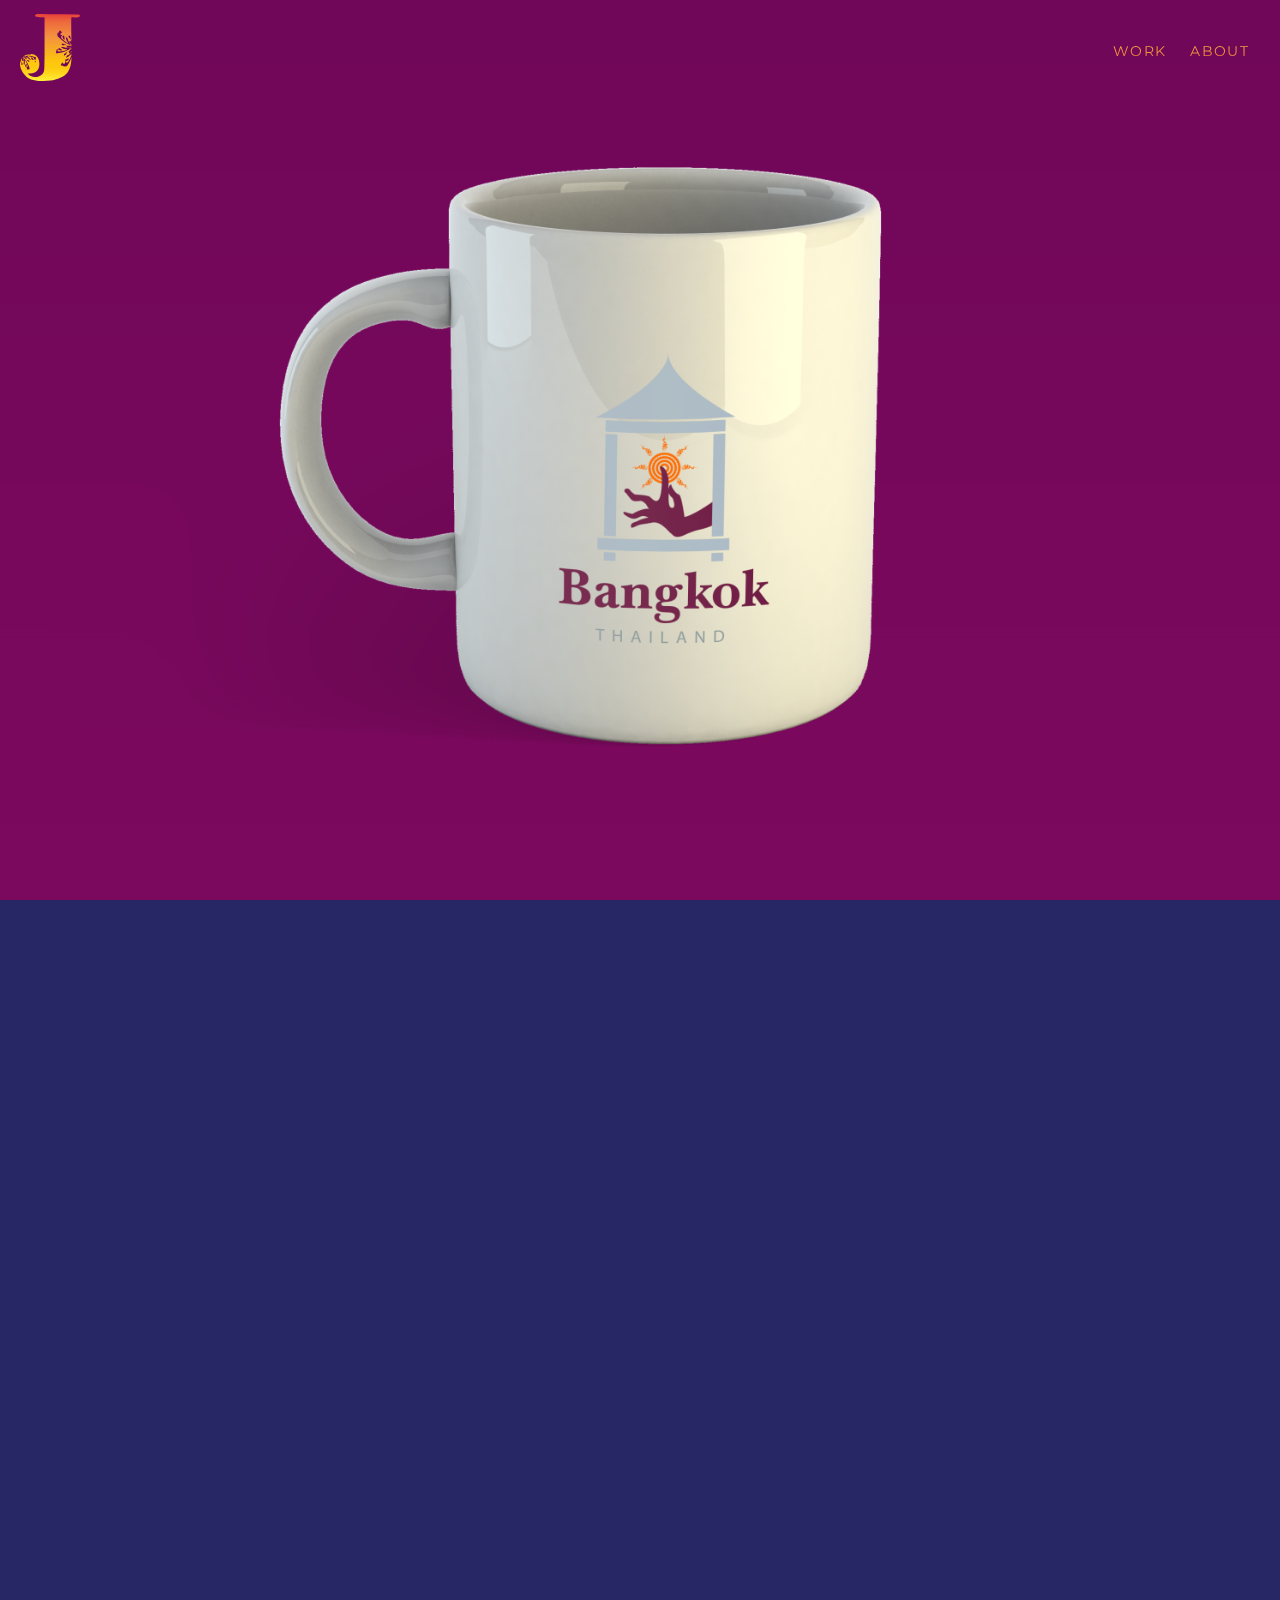
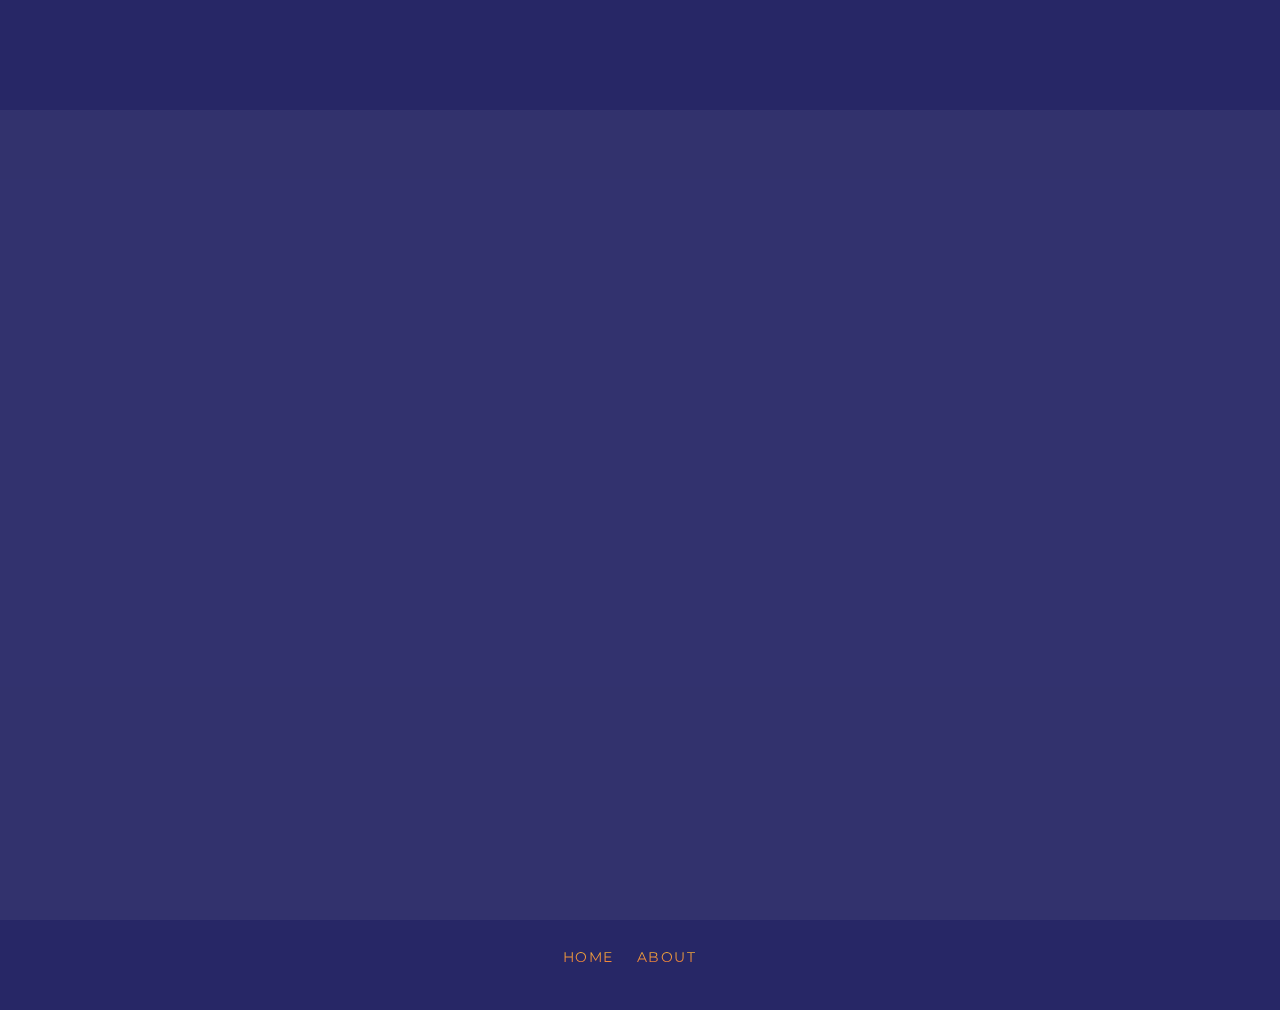
==== bangkok/index.html @ 2c3a6071 "update" ====
<!doctype html>
<html lang="en">

<head>
    <meta charset="utf-8" />
    <title>Joanna Yee | Bangkok</title>
    <meta name="description" content="This is a custom book cover that is part of John Doe's Portfolio" />

    <!-- VIEWPORT FOR MOBILE -->
    <meta name="viewport" content="width=device-width, initial-scale=1" />

    <!-- FOR IE -->
    <meta http-equiv="X-UA-Compatible" content="ie=edge">

    <!-- GOOGLE FONT -->
    <link href="https://fonts.googleapis.com/css2?family=Montserrat:ital,wght@0,100;0,400;0,500;0,700;1,100;1,400;1,500;1,700&display=swap" rel="stylesheet"> 
    <!-- MAIN CSS FILE -->
    <link href="../css/style.css" rel="stylesheet" type="text/css" />
    <link rel="stylesheet" type="text/css" href="/css/jquery.fancybox.min.css">
    <!-- Favicon -->
    <link rel="shortcut icon" href="../img/favicon.png" />
    <!--jQuery-->
    <script src="/js/jquery-3.4.1.js"></script>
</head>

<body class="page-projectdetail">

    <header class="site-header">
        <div class="site-identity">
            <a href="../index.html"><img class="logo" src="../img/sitelogo.svg" alt="Joanna" width="60" height="20"></a>
            <h1><a href="index.html">Joanna Yee</a></h1>        
         </div>
        <nav class="site-navigation">
            <ul>
                <li><a href="../index.html">Work</a></li>
                <li><a href="../about.html">About</a></li>
            </ul>
        </nav>
    </header>

    <main>

        <section class="hero revealer bangkok">
                  <!-- <img src="img/PosterMockup1.png"></img> -->
        </section>


        <section class="projectinfo">
            <div class="container revealer ">
                <h1 class="headline">Bangkok</h1>
                <h2 class="subheadline">Print </h2>
                <p> Bangkok is an exotic city, which is filled with culture and craftsmanship. The English name for Bangkok is the city of angels or gods. The dancer’s hand, sala thai, and sun represents aspects that made up of Bangkok.</p>
                <ul class="meta-list">
                    <li><span>Year:</span> 2019</li>
                    <li><span>Medium:</span> Digital</li>
                    <li><span>Role:</span> Designer</li>
                    <li><span>Software:</span> Illustrator</li>
                </ul>
              
            </div>
            </section>
            <section class="projectinfo darker">
                <div class="container revealer">
                    <h1 class="headline gallery">Three Variation</h1>
    
                    <div class="row">
                        <div class="one-third column">
                            <a data-fancybox="gallery" href="../bangkok/img/logoexample.PNG"><img src="../bangkok/img/logoexample.PNG" alt="bangkok logo"></a>
                        </div>
                        
                    
                       
                </div>
                <div class="center">
                    <a href="../index.html#work" class="button">See More Work</a>
                </div> 
            </section>

       

    </main>

    <footer class="site-footer">
        <nav class="site-navigation">
            <ul>
                <li><a href="../index.html">Home</a></li>
                <li><a href="../about.html">About</a></li>
            </ul>
        </nav>
    </footer>
<!-- JS -->

<script src="../js/scripts.js"></script>
<script src="/js/jquery-3.4.1.js"></script>
<script src="/js/jquery.fancybox.min.js"></script>
<script src="https://cdnjs.cloudflare.com/ajax/libs/jquery/3.2.1/jquery.min.js"></script>

    <script src="../js/scripts.js"></script>

</body>

</html>
---- css/style.css ----
/* CSS TABLE OF CONTENTS 

  # GLOBALS
    # RESET
    # BODY SETTINGS
  # TYPOGRAPHY
    # HEADINGS
    # PARAGRAPHS
    # LINKS
    # TYPE SPECIMEN
  # MEDIA
    # IMAGES
  # COMPONENTS
    # BUTTONS
  # LAYOUT
    # CONTAINER
    # BESPOKE LAYOUT HELPERS
  # STRUCTURE
    # HEADER
    # FOOTER
    # NAV
    # MAIN
    # SECTIONS
  # ANIMATIONS
    # @KEYFRAME
    # SCROLL-TRIGGERED

*/

/* GLOBAL RESET */
* { box-sizing: border-box; }

/* GLOBAL BODY SETTINGS */
body {
  font-family: "Montserrat", serif;
  font-weight: 400;
  font-size: 87.5%; /* 14px */
  color: rgba(255, 255, 255, 0.945);
  margin: 0 auto;
  background-color: #272766;
  min-height: 100vh;
}

/* TYPOGRAPHY */
h1,h2,h3 { font-weight: normal; }

p { max-width: 35em; }

a {
  color: rgba(0, 0, 0, 0.8);
  text-decoration: none;
}
a:hover { color: rgba(0, 0, 0, 1); }


/* TYPE SPECIMEN */
.headline {
  font-size: 4em;
  font-weight: 400;
  line-height: 1;
  margin: 0 0 .4em 0;
}
.head{
  margin-top: -50px;
  font-size: 4em;
  font-weight: 400;
  line-height: 1;
  /* margin: 0 0 .4em 0; */
}
.subheadline {
  font-size: 2em;
  font-weight: 300;
  color: rgba(255,243,59,.8);
  line-height: 1;
  margin: 0 0 .6em 0;
}


/* MEDIA */
img {
  max-width: 100%;
  height: auto;
  z-index: 0;
}
.joanna {
  display: block;
  align-content: center;
  margin-bottom: 3em;
  margin-left: 7.5em;
}
.logo {
margin-left: 20px;
}
.name {
  margin-left: -45em;
  z-index: 0;
}
/* BUTTONS */
.center{
  text-align: center;
  padding-bottom: 1em;
}
.button {
  display: inline-block;
  border: 1px solid rgba(255,243,59,.8);
  border-radius: 3em;
  color: rgba(255,243,59,.8);
  padding: 1em 2em;
  margin: .5em 0;
}
.button:hover {
  background: rgba(233,62,58,1);
  color: #fff;
  border-color: rgba(233,62,58,1);
}

/* LAYOUT */
.container {
  max-width: 1000px;
  margin: 0 auto;
}

/* BESPOKE LAYOUT HELPERS */
@media (min-width: 768px){

  .two-col .container {
    display: flex;
    align-items: center;
  }

  .two-col .subcontent-image,
  .two-col .subcontent-text {
    width: 50%;
    padding: 2em;
    z-index: 0;
  }

  .col-imagesmaller .container {
    display: flex;
    align-items: flex-start;
  }

  .col-imagesmaller .subcontent-image {
    width: 33.3333%;
  }

  .col-imagesmaller .subcontent-text {
    width: 66.6666%;
    padding: 2em;
  }

  .flippit .container {
    flex-direction: row-reverse;
  }

}

/* STRUCTURE */
.site-identity h1 {
  font-size: 1.5em;
  margin: 0;
  display: inline-block;
  position: absolute;
  top: -9999px;
  left:-9999px
 }

.site-header,
.site-footer {
  text-align: center;
  margin: 1em 0;
  padding-bottom: 1em;
}

.site-header {
  display: flex;
  justify-content: space-between;
  position: absolute;
  width: 100%;
  z-index: 1;
}

.site-header h1 {
  font-size: 1.5em;
  font-weight: 400;
  margin: 0;
}

.site-header h1 a {
  color: rgba(0, 0, 0, 0.5);
  text-transform: uppercase;
  letter-spacing: 0.1em;
  padding: 1em;
  display: inline-block;
  transition: .2s ease-out all;
}

.site-header h1 a:hover {
  color: rgba(0, 0, 0, 1);
}

/* SITE NAV */
.site-navigation ul {
  padding: 0;
  margin: 1em 1.5em 0 0;
}

.site-navigation ul li {
  display: inline-block;
}

.site-navigation ul li a {
  display: block;
  padding: 1em 0.5em;
  margin: 0 .2em;
  background: -webkit-linear-gradient(rgba(255,243,59,1), rgba(233,62,58,1));
  -webkit-background-clip: text;
  -webkit-text-fill-color: transparent;
  text-transform: uppercase;
  letter-spacing: 0.1em;
  border-bottom: 2px solid rgba(0, 0, 0, 0);
  transition: .2s ease-out all;
}

.site-navigation ul li a:hover {
  border-bottom: 2px solid rgb(255, 255, 255);
  background-color: rgb(255, 255, 255);
}

.site-navigation ul li a.selected {
  border-bottom: 2px solid rgb(255, 255, 255);
}

/* MAIN CONTENT */
main { padding: 5em 0; }
section {
  padding: 2em;
  min-height: 90vh;
  display: grid;
  align-items: center;
  justify-content: center;
}



/* FEATURED PROJECTS ON HOME PAGE */
@media (min-width: 768px) {

  .featuredproject {
    display: flex;
    justify-content: space-between;
    align-items: center;
    max-width: 1200px;
    margin: 0 auto;
  }
  .featuredproject.swapped {
    flex-direction: row-reverse;
  }
  .featuredproject .image-wrapper {
    width: 49%;
  }
  .featuredproject .text-wrapper {
    width: 49%;
    padding: 3em;
  }

}

@media (min-width: 768px) {

  .home {
    display: flex;
    justify-content: space-between;
    align-items: center;
    max-width: 1200px;
    margin: 0 auto;
    background: #272766;
  }
  .home.swapped {
    flex-direction: row-reverse;
  }
  .home .image-wrapper {
    width: 49%;
  }
  .home .text-wrapper {
    width: 49%;
    padding: 3em;
  }

}

.wrapper {
  position: flex;
  max-width: 90%;
  margin: 0 auto;
  padding: 10px 20px;
  border-radius: 8px;
  text-align: center;
}


@media (min-width: 768px) {
.title {
	font-family: "Montserrat",serif;
	text-align: center;
	color: #FFF;
	display: flex;
	flex-direction: column;
	align-items: center;
  justify-content: center;
  margin-left: auto;
	height: 100vh;
	letter-spacing: 1px;
  line-height: 100px;
  z-index: 1;
  text-align: left;
}


h1.type {
	background-image: url(https://paintingvalley.com/image/watercolor-gif-32.gif);
	background-size: cover;
	color: transparent;
	-moz-background-clip: text;
	-webkit-background-clip: text;
	text-transform: uppercase;
	font-size: 10em;
	line-height: .75;
	margin: 10px 0;
}
}
/* @media (max-width: 767px) {

  h1.type {
    background-image: url(https://paintingvalley.com/image/watercolor-gif-32.gif);
    background-size: cover;
    color: transparent;
    -moz-background-clip: text;
    -webkit-background-clip: text;
    text-transform: uppercase;
    font-size: 3em;
    line-height: .75;
    margin: 10px 0;
  }
} */

/* styling my button */



/* SUB PAGE: PROJECT DETAIL PAGES */

.page-projectdetail {
  max-width: none;
  margin: 0;
  padding: 0;
  background-color: #272766;
}

.page-projectdetail main {
  padding: 0;
}

.page-projectdetail .hero {
  background: #272766;
  padding: 0;
  z-index: 0;
}

.page-projectdetail .darker {
  background: rgba(255, 255, 255, 0.05);
}

.projectinfo p {
  text-align: left;
  margin-left: auto;
  margin-right: auto;
  max-width: 45em;
}

.subcontent-text {
  padding: 2em 0;
  text-align: center;
}

.subcontent-text h3 {
  font-size: 1.75em;
}

.meta-text h3 {
  border-top: 1px solid rgba(0,0,0,.3);
  padding-top: 2em;
}

.meta-list {
  list-style: none;
  padding: 2em 0;
}

.meta-list span {
  font-weight: bold;
}

@media (min-width: 768px){

  /* .projectinfo p {
    columns: 2;
  } */

  .meta-info .meta-list {
    columns: 2;
  }

}

/* @KEYFRAME ANIMATIONS */
@keyframes fade-in-and-down {
  from {
    opacity: 0;
    transform: translateY(-20px);
  }
  to {
    opacity: 1;
    transform: translateY(0);
  }
}

.fade-in-and-down * {
  animation-name: fade-in-and-down;
  animation-duration: 0.4s;
  animation-timing-function: ease-out;
  animation-delay: 0;
  animation-fill-mode: forwards;
  opacity: 0;
}

.fade-in-and-down *:nth-child(1) { animation-delay: 0.2s; }
.fade-in-and-down *:nth-child(2) { animation-delay: 0.4s; }
.fade-in-and-down *:nth-child(3) { animation-delay: 0.6s; }
.fade-in-and-down *:nth-child(4) { animation-delay: 0.8s; }
.fade-in-and-down *:nth-child(5) { animation-delay: 1s; }
.fade-in-and-down *:nth-child(6) { animation-delay: 1.2s; }
.fade-in-and-down *:nth-child(7) { animation-delay: 1.4s; }
.fade-in-and-down *:nth-child(8) { animation-delay: 1.6s; }


/* SCROLL-TRIGGERED ANIMATIONS ("REVEALER")*/
.revealer * {
  transition: transform .4s cubic-bezier(0, .5, .5, 1);
  transition: opacity .4s linear;
  opacity: 0;
  transform: translateY(-20px);
}

.revealer *:nth-child(1) { transition-delay: .2s; }
.revealer *:nth-child(2) { transition-delay: .4s; }
.revealer *:nth-child(3) { transition-delay: .6s; }
.revealer *:nth-child(4) { transition-delay: .8s; }
.revealer *:nth-child(5) { transition-delay: .9s; }
.revealer *:nth-child(6) { transition-delay: 1s; }
.revealer *:nth-child(7) { transition-delay: 1.1s; }
.revealer *:nth-child(8) { transition-delay: 1.2s; }
.revealer *:nth-child(9) { transition-delay: 1.3s; }

.active * {
  opacity: 1;
  transform: translateY(-20px);
}

#video { 
  position: relative;
  overflow: hidden;
  top: 1.5em;
  left: 18%;
  max-width: 65%;
  min-height: 100%;
  width: auto;
  height: auto;
  z-index: 0;
  margin-top: auto;
  /* transform: translateX(-50%) translateY(-50%); */
}

/*Headline*/
/* 
/*Mix it up*/
.text-centered {
  text-align: center;
 }
 .hidden {
  position: absolute;
  top: -9999px;
  left: -9999px;
 }
 .subheader {
  color: #999;
  margin-top: 1em;
  font-style: normal;
  font-weight: normal;
  clear: both;
 }
 
.thumbgrid a {
  box-sizing: border-box;
  display: inline-block;
  width: 50%;
  margin-right: -4px;
  margin-bottom: -7px;
  padding: 0;
 }
  
 @media (min-width: 768px) {
  .thumbgrid a {
    width: 25%;
  } 
 }
 .thumbgrid a img {
  /* display: block; */
  max-width: 100%;
  height: auto;
 }
 .group:after,
.row:after,
.container:after,
.nav:after {
 content: "";
 display: table;
 clear: both;
 font-size: 0;
}
.thumbgrid a {
  overflow: hidden;
  border: 2px solid rgba(255, 255, 255, 0);
 }
 .thumbgrid a img {
  opacity: 0.75;
  transition: all ease-in-out 0.2s;
  transform: scale(1);
 }
 .thumbgrid a:hover img {
  opacity: 1;
  transform: scale(1.05);
 }
 
 .mixcontainer {
  text-align: center;
 }
 .mixcontrols {
  margin-bottom: 2em;
 }
 button.filter {
  display: inline-block;
  padding: 0.35em 1.2em;
  border: 0.1em solid rgb(255, 255, 255);
  margin: 0 0.3em 0.3em 0;
  border-radius: 0.12em;
  box-sizing: border-box;
  text-decoration: none;
  font-family: 'Roboto',sans-serif;
  font-weight: 300;
  color: rgb(255, 255, 255);
  text-align: center;
  background-color: transparent;
 }

 button.filter:hover {
   cursor: pointer;
   background-color: rgba(255,243,59,.8);
 }

 @media (min-width: 768px) {

  .Iam {
    font: normal 40px/50px "Montserrat", sans-serif;
    color: #fff;
    margin-left:5em;
  }
  .Iam p {
    height: 50px;
    float: center;
    margin-right: 0.3em;
  }
  .Iam b {
    float: left;
    overflow: hidden;
    position: relative;
    height: 60px;
    top: -90px;
    margin-left: 3em;
    padding-right: 2em;
  }
}

@media (max-width: 320px) {

  .Iam {
    padding: auto 0;
    font: "Montserrat", sans-serif;
    font-size: inherit;
    color: #fff;
    margin-left:6em;
  }
  .Iam p {
    height: 500px;
    float: center;
    margin-right: 0.3em;
  }
  .Iam b {
    float: left;
    overflow: hidden;
    position: relative;
    height: 100px;
    top: -90px;
    margin-left: 6em;
  }
}
  .Iam .innerIam {
    display: inline-block;
    text-align: left;
    color: #ddc823;
    position: relative;
    white-space: nowrap;
    top: 0;
    left: 50px;
  
  
  /*animation*/
  -webkit-animation:move 5s;
     -moz-animation:move 5s;
      -ms-animation:move 5s;
       -o-animation:move 5s;
          animation:move 5s;
  /*animation-iteration-count*/
  -webkit-animation-iteration-count:infinite;
     -moz-animation-iteration-count:infinite;
      -ms-animation-iteration-count:infinite;
       -o-animation-iteration-count:infinite;
          animation-iteration-count:infinite;
  /*animation-delay*/
  -webkit-animation-delay:1s;
     -moz-animation-delay:1s;
      -ms-animation-delay:1s;
       -o-animation-delay:1s;
          animation-delay:1s;
  }
  @keyframes move{
  0%  { top: 0px; }
  20% { top: -50px; }
  40% { top: -100px; }
  60% { top: -150px; }
  80% { top: -200px; }
  }
  
  @-webkit-keyframes move {
      0%  { top: 0px; }
      20% { top: -50px; }
      40% { top: -100px; }
      60% { top: -150px; }
      80% { top: -200px; }
  }
  @-moz-keyframes move {
      0%  { top: 0px; }
      20% { top: -50px; }
      40% { top: -100px; }
      60% { top: -150px; }
      80% { top: -200px; }
  }
  @-o-keyframes move {
      0%  { top: 0px; }
      20% { top: -50px; }
      40% { top: -100px; }
      60% { top: -150px; }
      80% { top: -200px; }
  }
  @keyframes move {
      0%  { top: 0px; }
      20% { top: -50px; }
      40% { top: -100px; }
      60% { top: -150px; }
      80% { top: -200px; }
  }

  
  .carousel {
    width: 80vw;
    height: 250px;
    border-radius: 3px;
    overflow: hidden;
    position: inline;
    box-shadow: 0 3px 6px rgba(0, 0, 0, 0.2);
  }
  .carousel:hover .controls {
    opacity: 1;
  }
  .carousel .controls {
    opacity: 0;
    display: flex;
    position: absolute;
    top: 45%;
    left: 0;
    justify-content: space-between;
    width: 100%;
    z-index: 99999;
    transition: all ease 0.5s;
  }
  .carousel .controls .control {
    margin: 0 5px;
    display: flex;
    align-items: center;
    justify-content: center;
    height: 40px;
    width: 40px;
    border-radius: 50%;
    background-color: rgba(233,62,58,1);
    opacity: 0.5;
    transition: ease 0.3s;
   
  }
  .carousel .controls .control:hover {
    opacity: 1;
    cursor: pointer;
  }
  .carousel .slides {
    position: absolute;
    left: 0;
    transform: translateY(-50%);
    display: flex;
    width: 100%;
    height: 100vh;
    transition: 1s ease-in-out all;
  }
  .carousel .slides .slide {
    min-width: 100%;
    min-height: 250px;
    height: auto;
    background-image: url("../img/soshawaiislide.png");
    background-position-x: center;
    background-repeat: no-repeat;

  }
  .carousel .slides .book {
    min-width: 100%;
    min-height: 250px;
    height: auto;
    background-image: url("../img/bookcoversslide.png");
    background-position-x: center;
    background-repeat: no-repeat;
  }

  .carousel .slides .bangkok {
    min-width: 100%;
    min-height: 250px;
    height: auto;
    background-image: url("../img/bookcoversslide.png");
    background-position-x: center;
    background-repeat: no-repeat;
  }
  .carousel.img {
    margin-top: -1em;
  }
  @media (min-width: 500px) {
    .hero.logos {
    background-image: url("../logosbookstore/img/bookstore.png");
    background-repeat: no-repeat;
    background-size: cover;
    background-position: center;
  }
}
@media (max-width: 500px) {
  .hero.logos {
  background-image: url("../logosbookstore/img/bookstore.png");
  background-repeat: no-repeat;
  background-size: cover;
  background-position: center;
}
}
  @media (min-width: 500px) {
    .hero.sos {
    background-image: url("../soshawaii/img/posterbig.png");
    background-repeat: no-repeat;
    background-size: cover;
    background-position: center;
  }
}
@media (max-width: 500px) {
  .hero.sos {
    background-image: url("../soshawaii/img/postersmall.png");
    background-repeat: no-repeat;
    background-size: cover;
    background-position: center;
  }
}

@media (min-width: 500px) {
  .hero.brochure {
    background-image: url("../kobayashikiyochika/img/brochurefront.png");
    background-repeat: no-repeat;
    background-size: cover;
    background-position: top;
    height: 100vh;
  }
}

@media (min-width: 500px) {
  .hero.book {
    background-image: url("../img/bookcovers.jpg");
    background-repeat: no-repeat;
    background-size: cover;
    background-position: center;
    height: 100vh;
  }
}
@media (min-width: 500px) {
  .hero.happea {
    background-image: url("../happea/img/JoannaYee_Happea_Packaging2.jpg");
    background-repeat: no-repeat;
    background-size: cover;
    background-position: center;
    height: 100vh;
  }
}
@media (max-width: 500px) {
  .hero.bangkok {
    background-image: url("../bangkok/img/citylogobig.png");
    background-repeat: no-repeat;
    background-size: cover;
    background-position: center;
    height: 100vh;
  }
}
@media (min-width: 500px) {
  .hero.bangkok {
    background-image: url("../bangkok/img/citylogobig.png");
    background-repeat: no-repeat;
    background-size: cover;
    background-position: center;
    height: 100vh;
  }
}
@media (min-width: 768px) {
  .row {
    margin-left: -1%;
    margin-right: -1%;
    display: flex;
    flex-wrap: wrap;
    justify-content: center;
  }
  .row.swapped {
    flex-direction: row-reverse;
  }
  .row.centered {
    flex-direction: column;
  }
  .row.centered .column {
    flex-grow: 0;
  }
  .row > .column {
    margin: 0 1% 2% 1%;
    flex-grow: 1;
  
  }
  .row > .column.one-half {
    width: 48%;
  }
  .row > .column.one-third {
    width: 31.3333%;
  }
  .row > .column.two-thirds {
    width: 64.6666%;
  }
  .row > .column.one-fourth {
    width: 23%;
  }
  .row > .column.three-fourths {
    width: 73%;
  }
  .row > .column.push-one-third {
    margin-left: 34.3333%;
  }
  .row > .column.push-one-fourth {
    margin-left: 26%;
  }
  .row > .column.centered {
    flex-grow: 0;
  }
}
.one-half {
  padding: 1.5em;
}
.headline.gallery{
  margin-bottom: 60px;
  text-align: center;
}

.gallery.h3
{font-family: "Montserrat", serif;
  font-weight: 500;

}
.overlay {
  position: absolute;
  top: 0;
  bottom: 0;
  left: 0;
  right: 0;
  height: 100%;
  width: 100%;
  opacity: 0;
  transition: .5s ease;
  background-color: #008CBA;
}
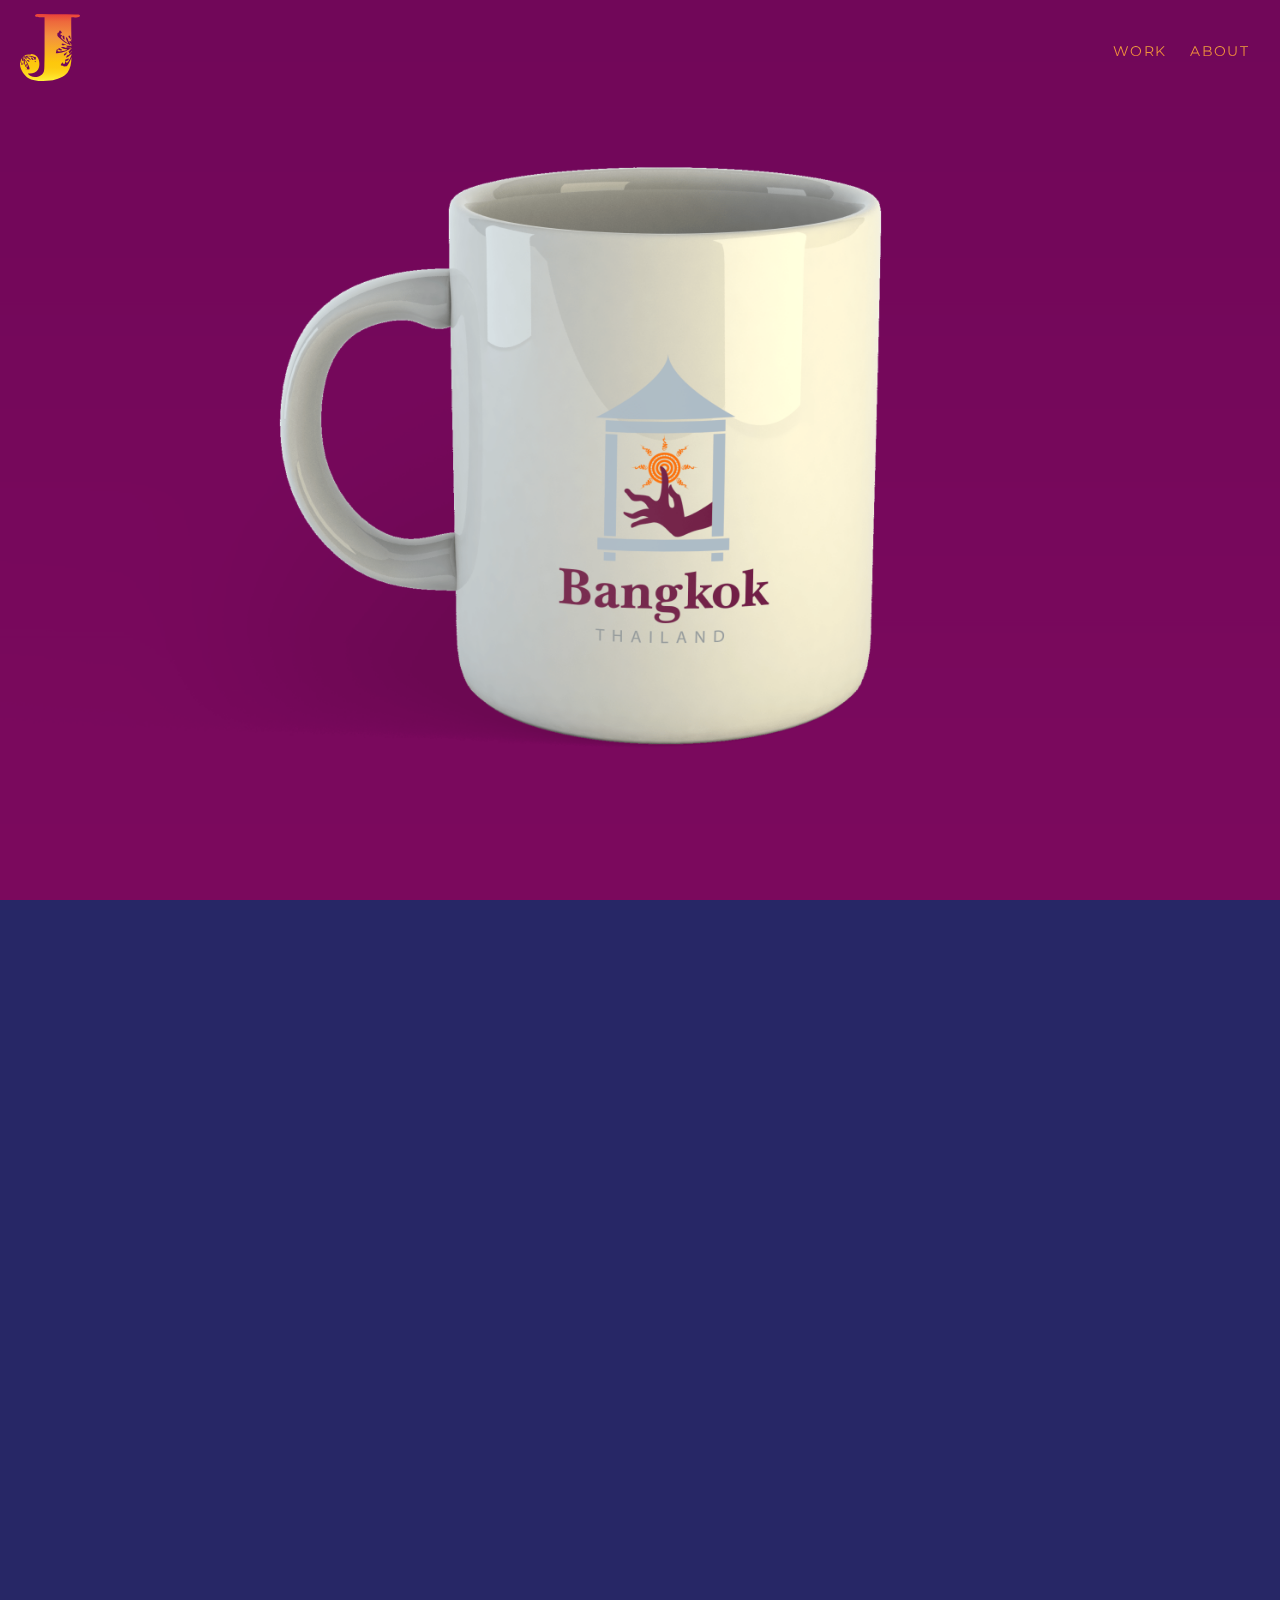
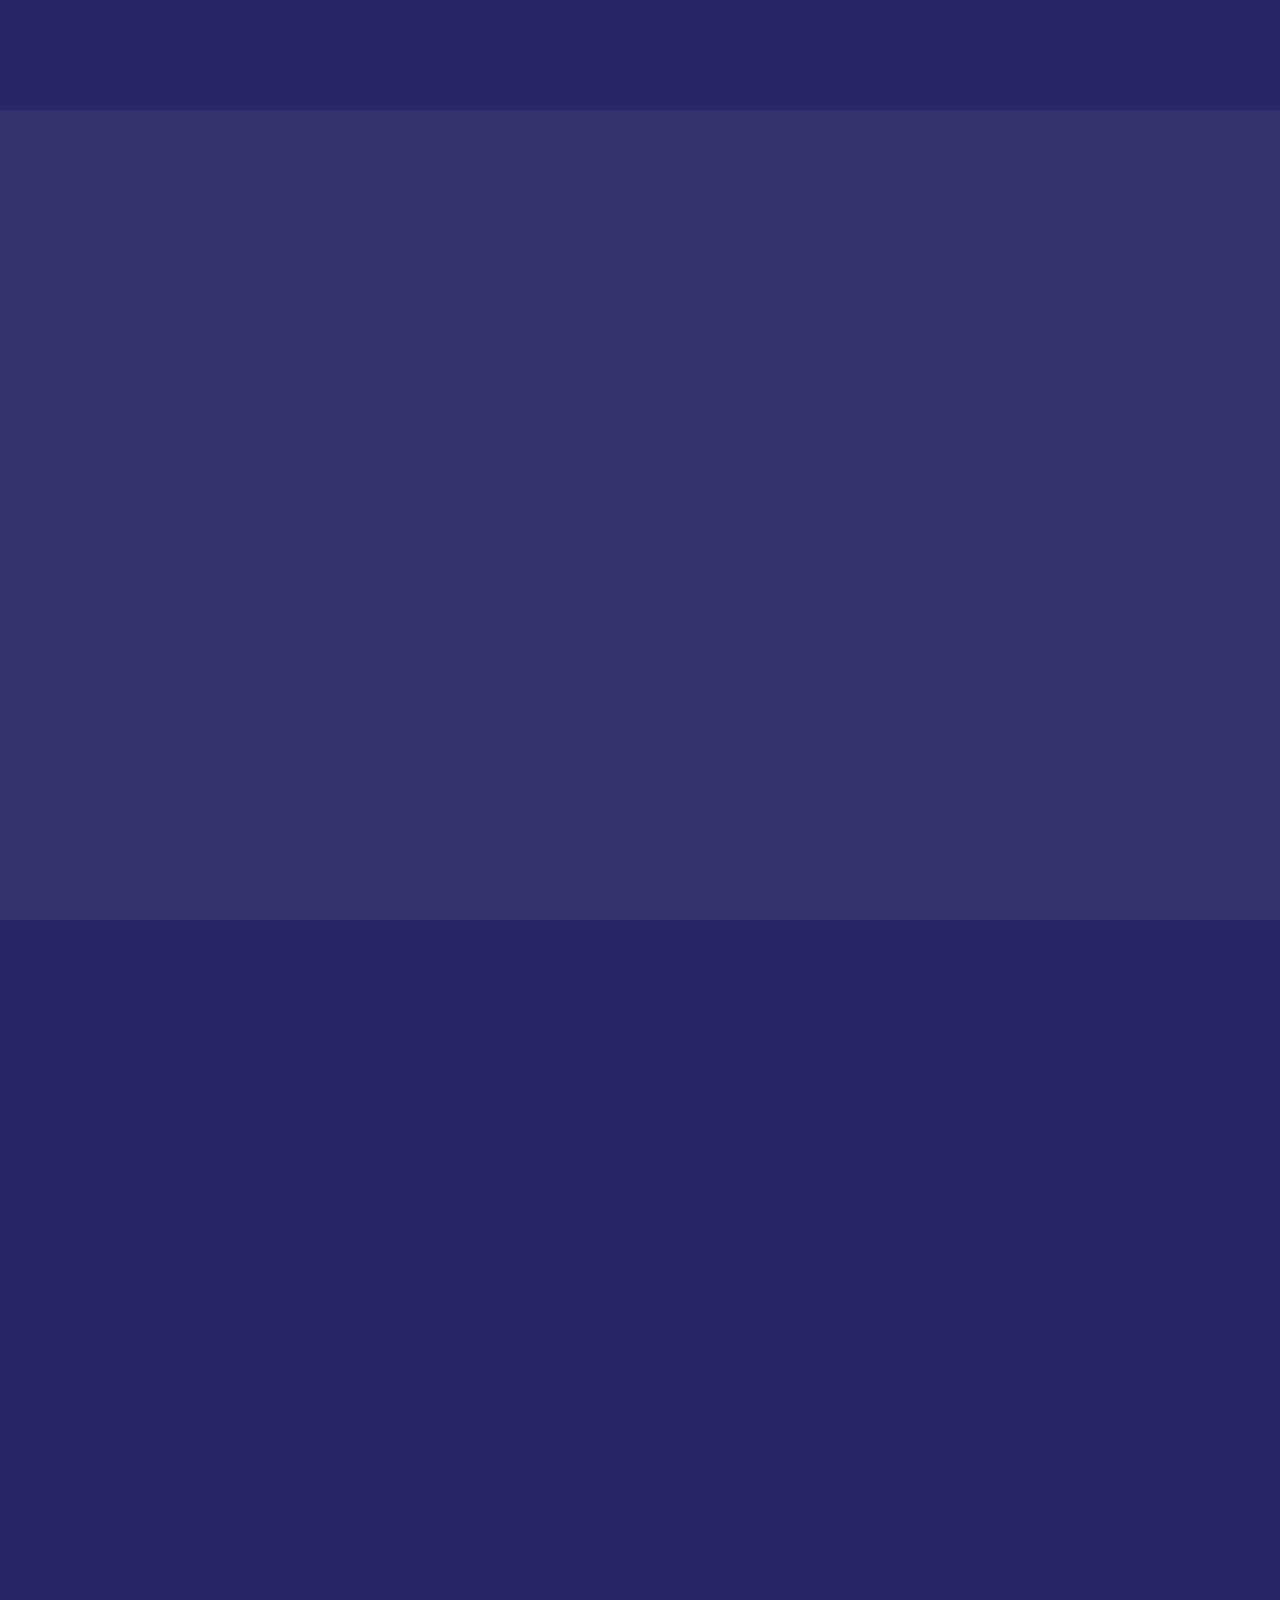
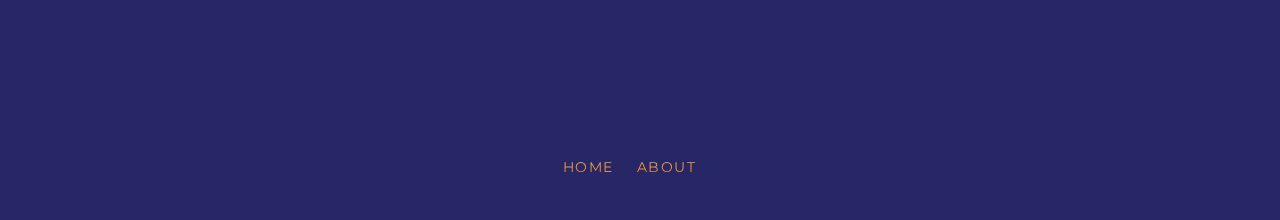
==== commit 8bac2706: "update" ====
--- a/bangkok/index.html
+++ b/bangkok/index.html
@@ -57,25 +57,39 @@
                     <li><span>Software:</span> Illustrator</li>
                 </ul>
               
-            </div>
-            </section>
+            </div> 
+        </section>
+
             <section class="projectinfo darker">
                 <div class="container revealer">
-                    <h1 class="headline gallery">Three Variation</h1>
+                    <!-- <h1 class="headline gallery">Three Variation</h1> -->
     
                     <div class="row">
-                        <div class="one-third column">
-                            <a data-fancybox="gallery" href="../bangkok/img/logoexample.PNG"><img src="../bangkok/img/logoexample.PNG" alt="bangkok logo"></a>
+                        <div class="column one-half subcontent-image">
+                            <a data-fancybox="gallery" href="../bangkok/img/bangkoksketches.png"><img src="../bangkok/img/bangkoksketches.png" alt="book variations"></a>
                         </div>
-                        
-                    
-                       
+                        <div class="column one-half subcontent-text">
+                            <h1 class="h3 gallery">Sketching Process</h1>
+    
+                            <p>I went through the sketching process, did research on the bookstore's history and Christianity concepts.</p>
+                        </div>
                 </div>
-                <div class="center">
-                    <a href="../index.html#work" class="button">See More Work</a>
-                </div> 
             </section>
-
+            <section class="projectinfo ">
+                <div class="container revealer">
+                    <!-- <h1 class="headline gallery">Three Variation</h1> -->
+    
+                    <div class="row swapped">
+                        <div class="column one-half subcontent-image">
+                            <a data-fancybox="gallery" href="../bangkok/img/bangkokvariation.png"><img src="../bangkok/img/bangkokvariation.png" alt="book variations"></a>
+                        </div>
+                        <div class="column one-half subcontent-text">
+                            <h1 class="h3 gallery">Three Variation</h1>
+    
+                            <p>I went through the sketching process, did research on the bookstore's history and Christianity concepts.</p>
+                        </div>
+                </div>
+            </section>
        
 
     </main>
--- a/css/style.css
+++ b/css/style.css
@@ -98,7 +98,17 @@
 /* BUTTONS */
 .center{
   text-align: center;
-  padding-bottom: 1em;
+  padding-top: 3em;
+}
+.middle{
+  text-align: center;
+  padding-top: 0em;
+  padding-bottom: .5em;
+}
+.textcenter{
+  text-align: center;
+  padding-top: 0em;
+  padding-bottom: 1.5em;
 }
 .button {
   display: inline-block;
@@ -113,7 +123,23 @@
   color: #fff;
   border-color: rgba(233,62,58,1);
 }
-
+.column.subcontent-image.one-half {
+  padding-top: 8em;
+}
+.column.subcontent-image {
+  padding-top: 2em;
+}
+.column.subcontent-text {
+  padding-top: 2em;
+}
+.column.subcontent-text.one-half {
+  padding-top: 8em;
+}
+@media (max-width: 768px){
+  .column.subcontent-text.one-half {
+    padding-top: 0em;
+  }
+}
 /* LAYOUT */
 .container {
   max-width: 1000px;
@@ -812,7 +838,7 @@
 }
 @media (min-width: 500px) {
   .hero.happea {
-    background-image: url("../happea/img/JoannaYee_Happea_Packaging2.jpg");
+    background-image: url("../happea/img/happeapackage.jpg");
     background-repeat: no-repeat;
     background-size: cover;
     background-position: center;
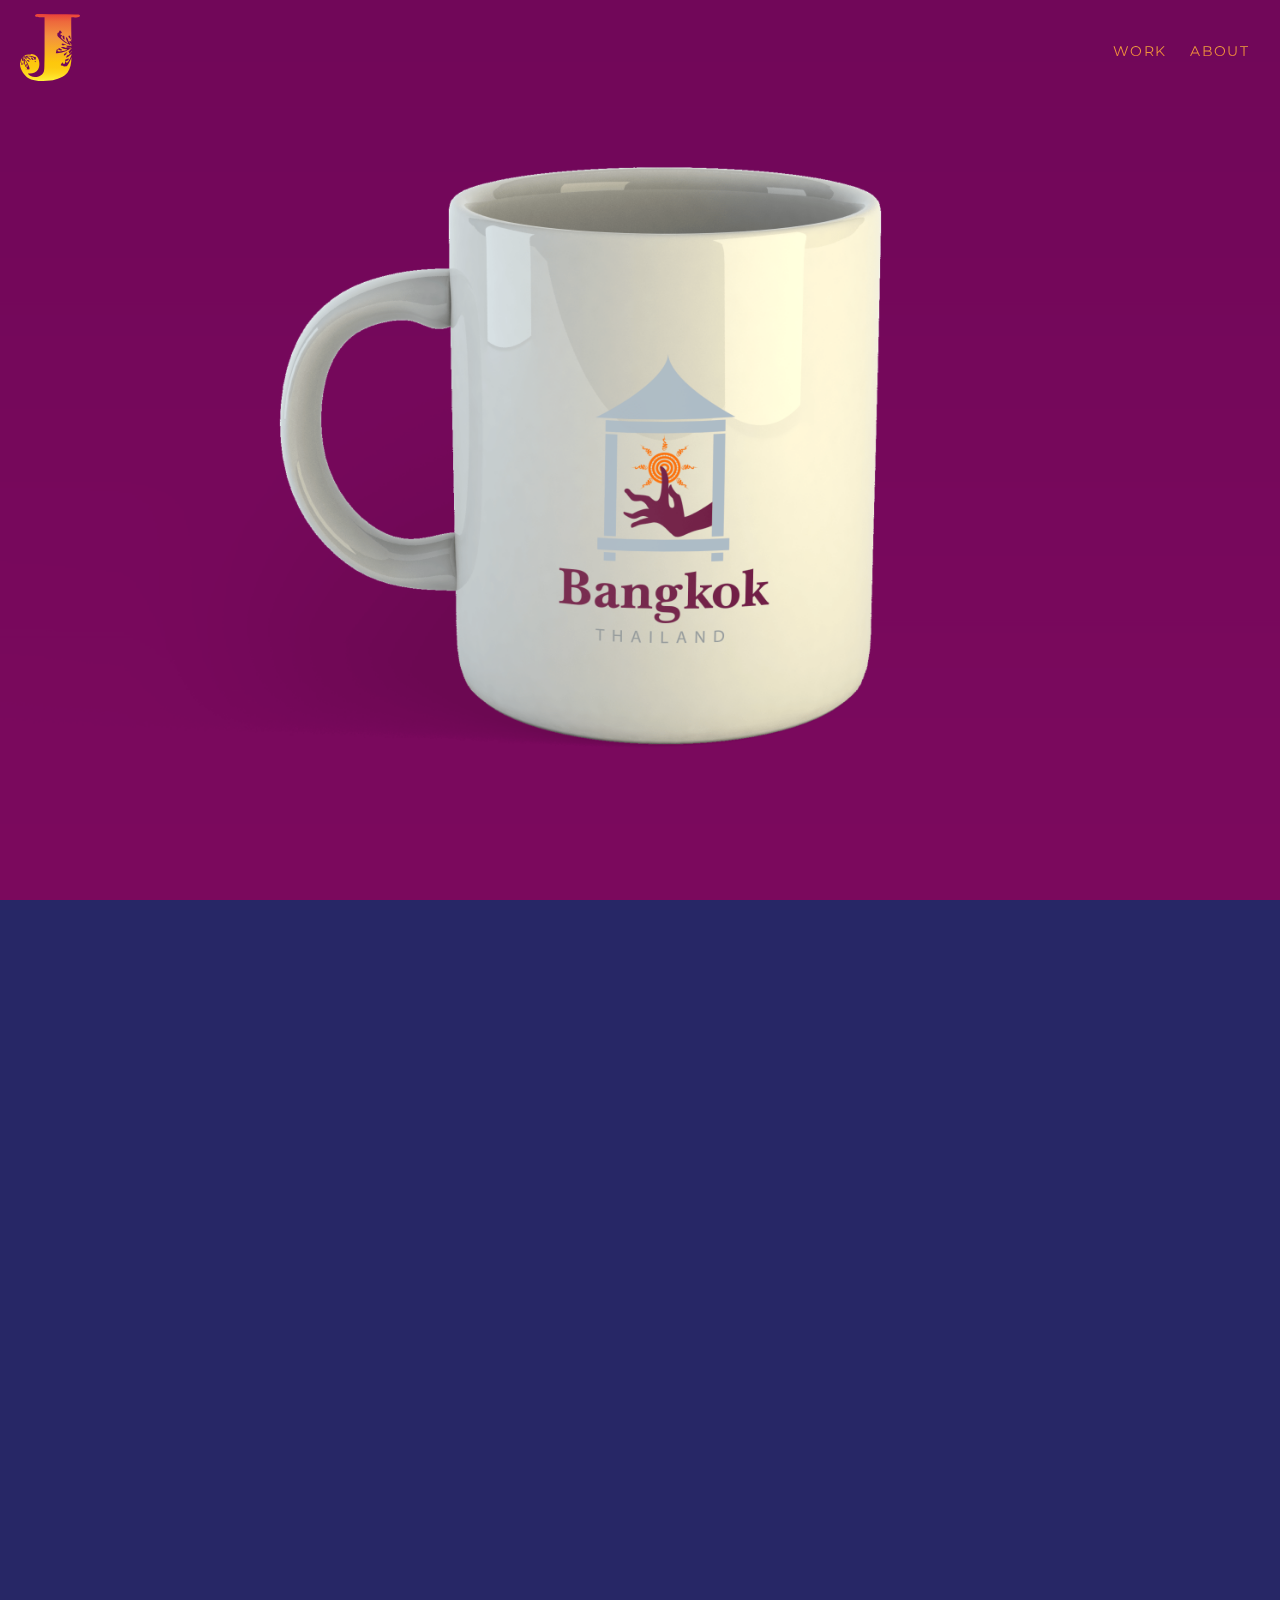
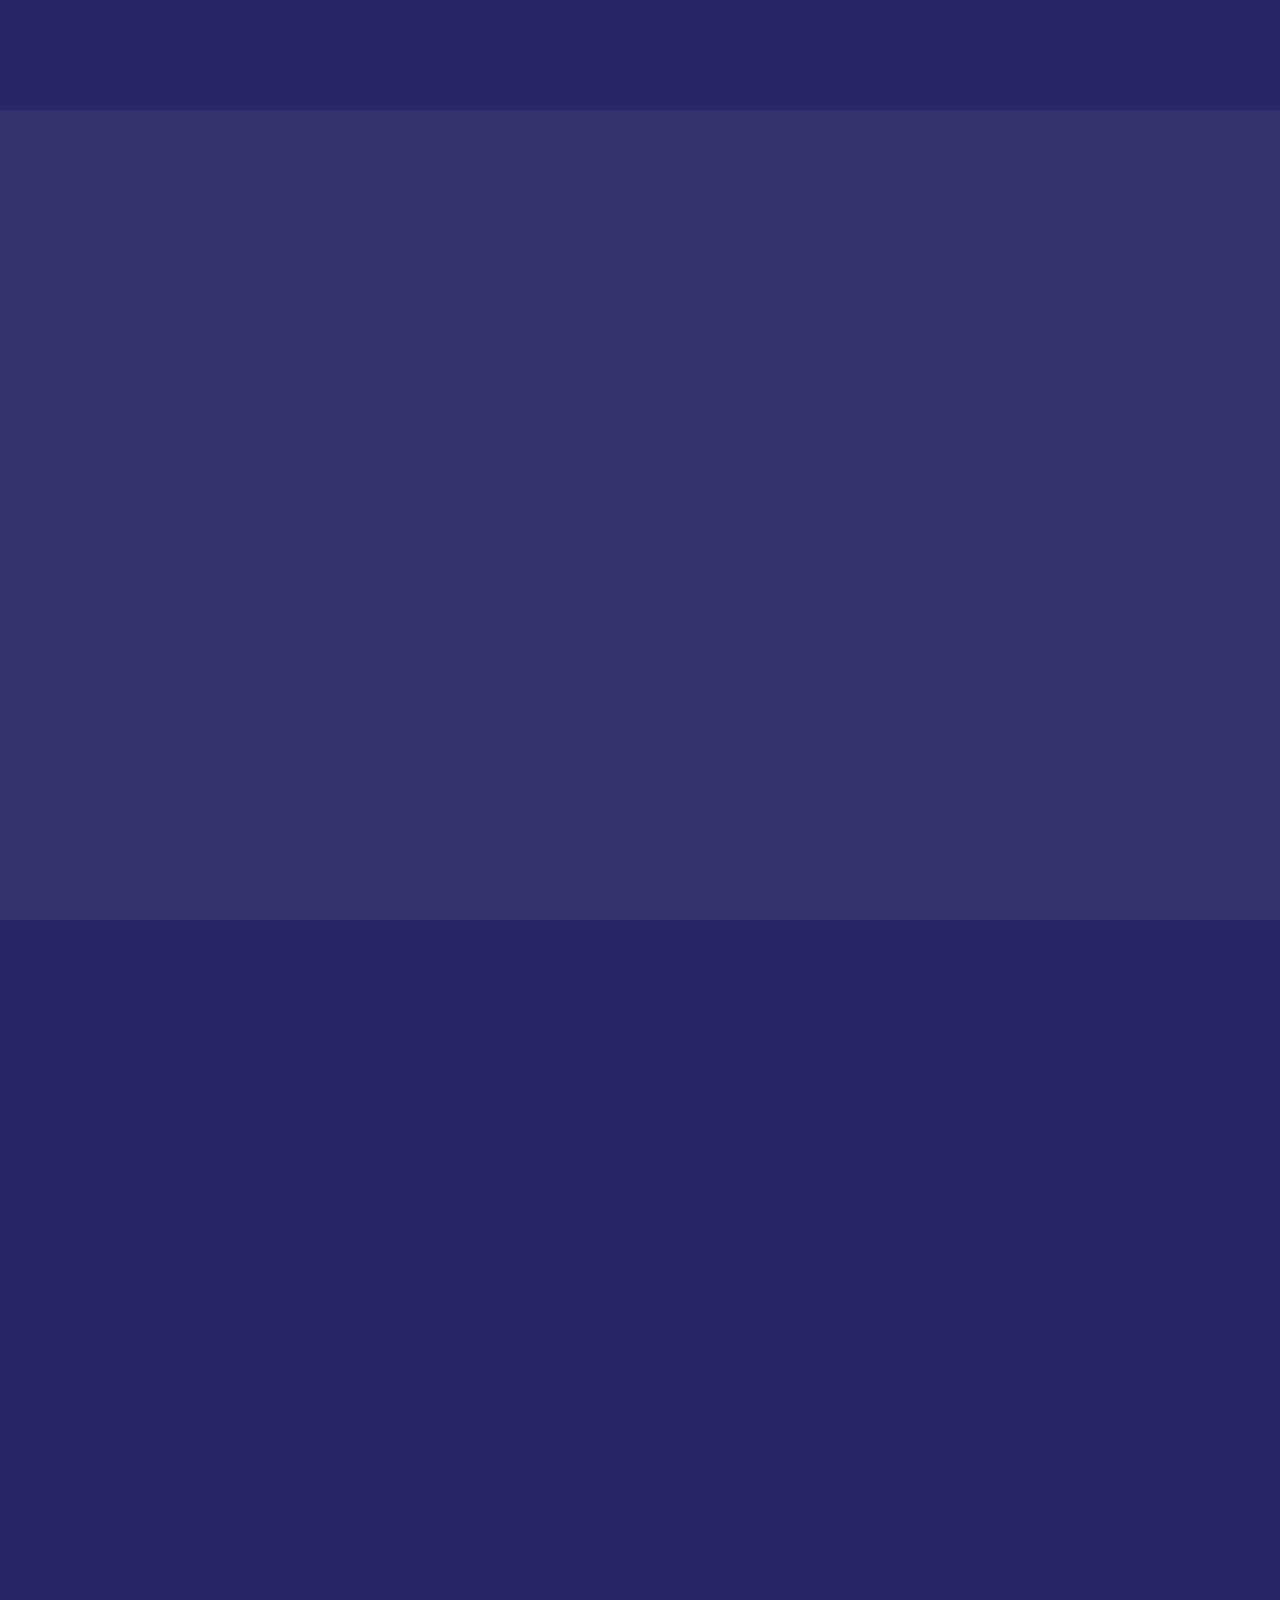
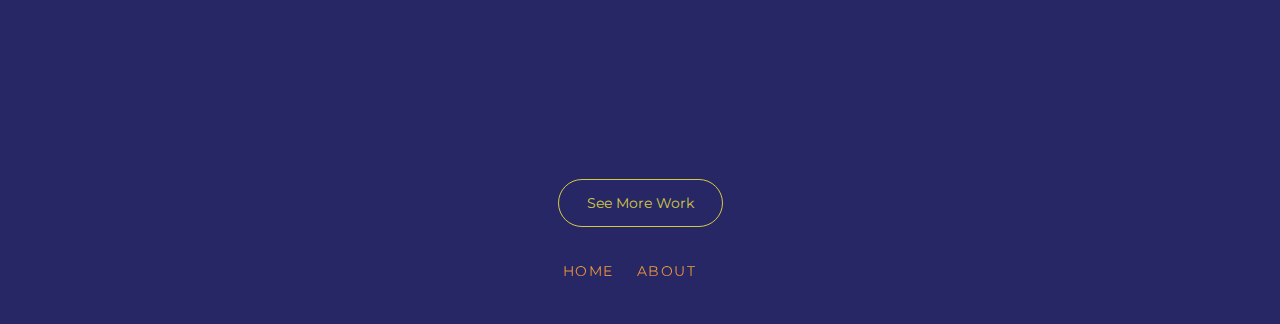
==== commit d509ae75: "update" ====
--- a/bangkok/index.html
+++ b/bangkok/index.html
@@ -71,7 +71,7 @@
                         <div class="column one-half subcontent-text">
                             <h1 class="h3 gallery">Sketching Process</h1>
     
-                            <p>I went through the sketching process, did research on the bookstore's history and Christianity concepts.</p>
+                            <p>Researched Bangkok's popular tourist attrations, Thailand's traditions, buildings, symbols, and history.</p>
                         </div>
                 </div>
             </section>
@@ -86,11 +86,13 @@
                         <div class="column one-half subcontent-text">
                             <h1 class="h3 gallery">Three Variation</h1>
     
-                            <p>I went through the sketching process, did research on the bookstore's history and Christianity concepts.</p>
+                            <p>Created three different logos after the sketching process. Made revisions (incorporated elements from one design) to the design based on feedback from peers.</p>
                         </div>
                 </div>
             </section>
-       
+            <div class="center">
+                <a href="../index.html#work" class="button">See More Work</a>
+            </div> 
 
     </main>
 
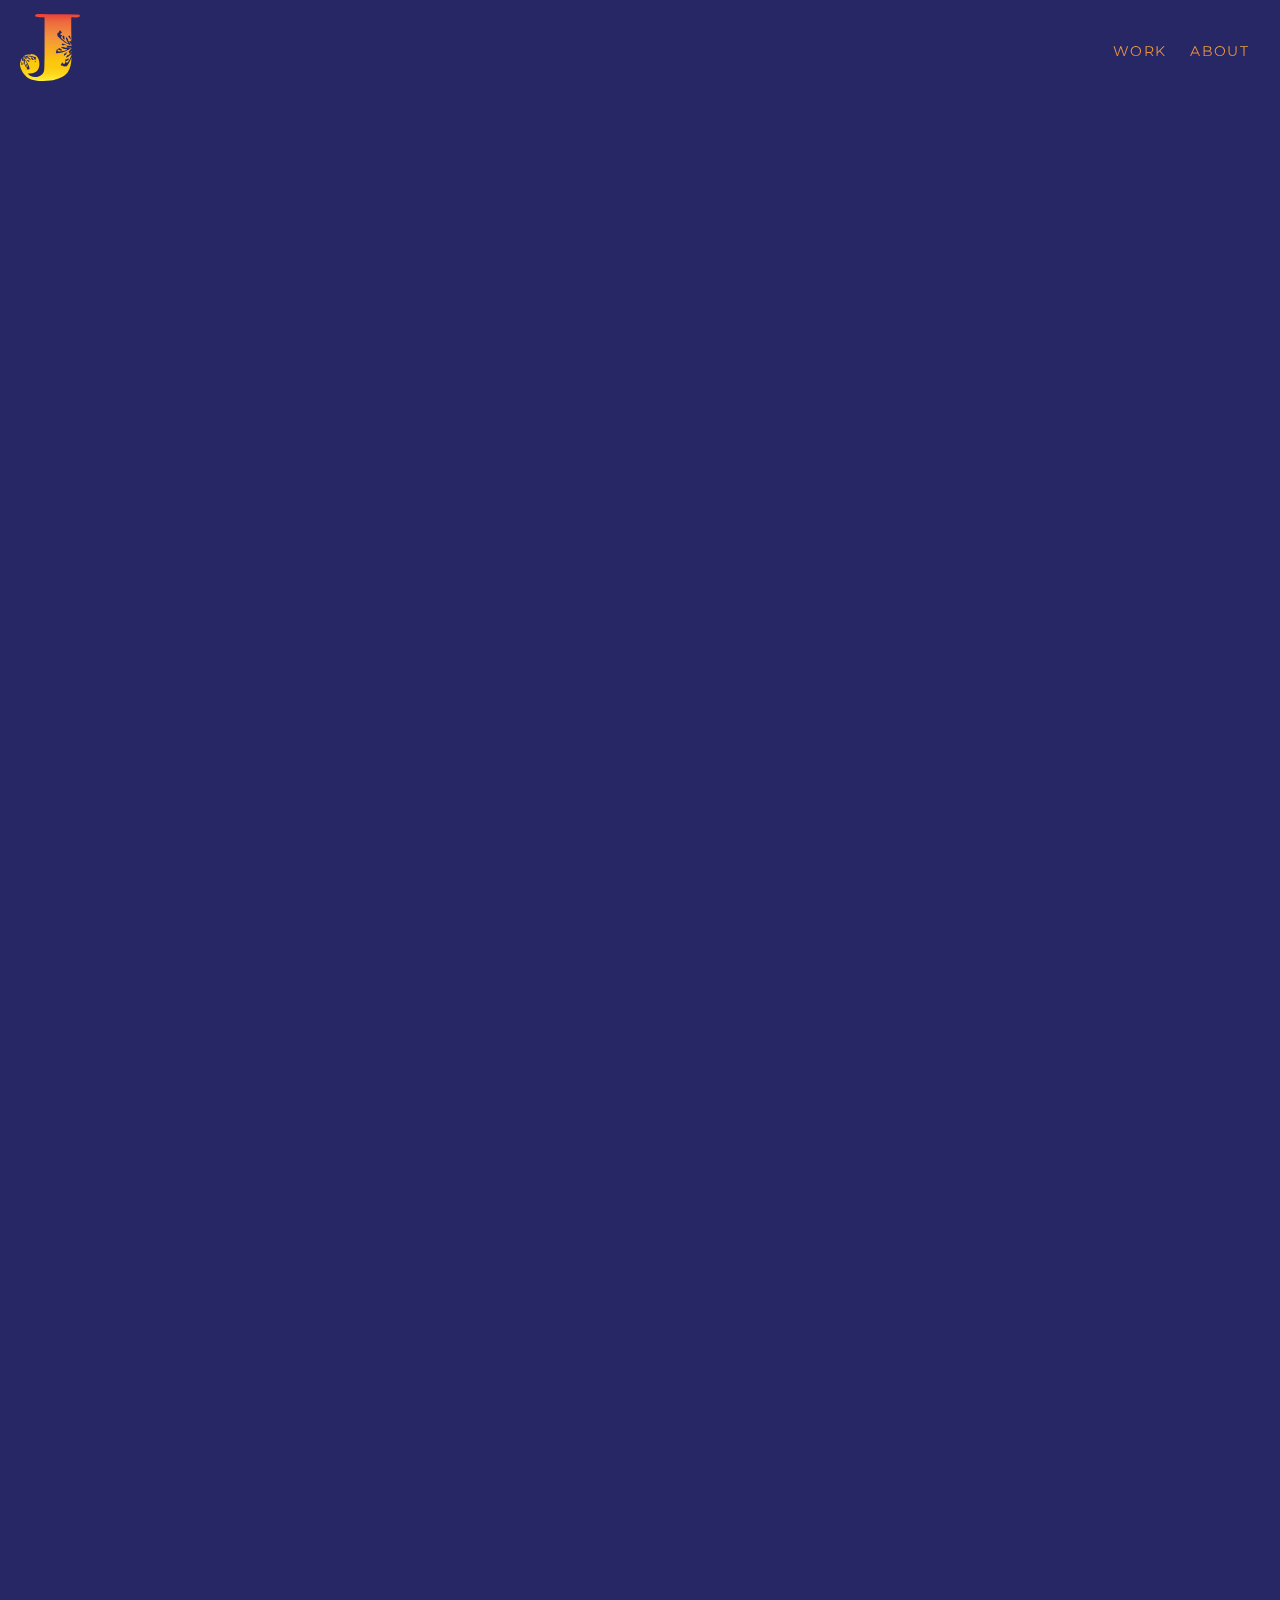
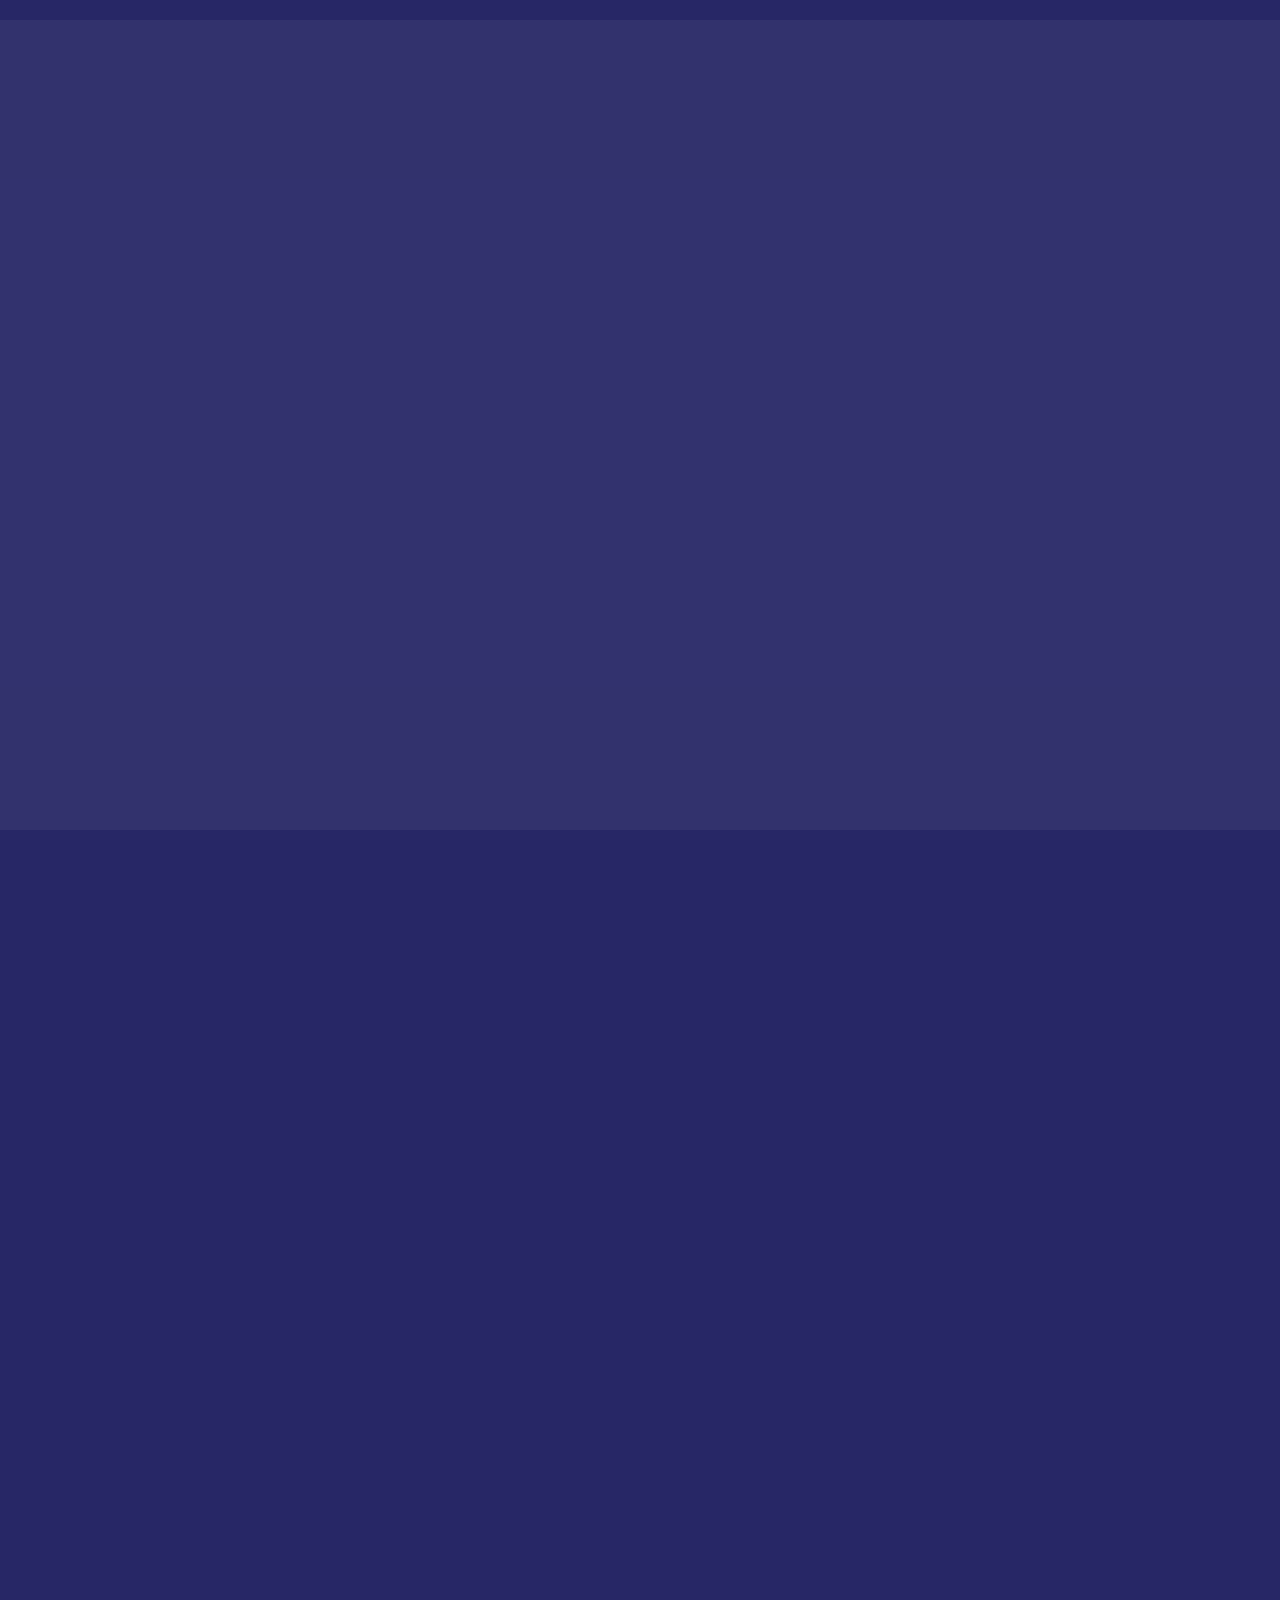
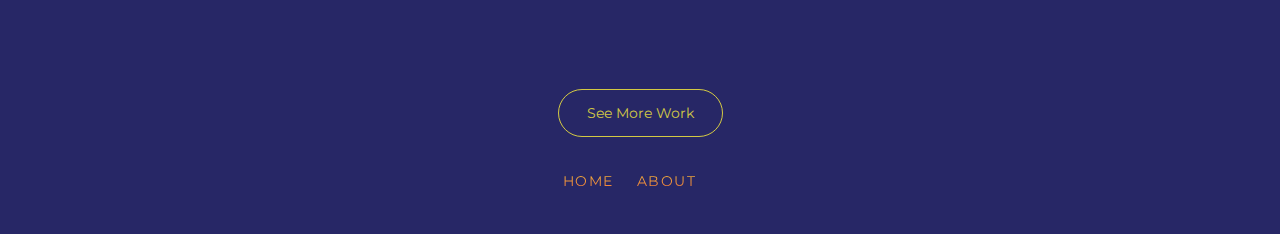
==== commit d197f512: "update" ====
--- a/bangkok/index.html
+++ b/bangkok/index.html
@@ -16,11 +16,10 @@
     <link href="https://fonts.googleapis.com/css2?family=Montserrat:ital,wght@0,100;0,400;0,500;0,700;1,100;1,400;1,500;1,700&display=swap" rel="stylesheet"> 
     <!-- MAIN CSS FILE -->
     <link href="../css/style.css" rel="stylesheet" type="text/css" />
-    <link rel="stylesheet" type="text/css" href="/css/jquery.fancybox.min.css">
+    <link rel="stylesheet" type="text/css" href="../css/jquery.fancybox.min.css">
     <!-- Favicon -->
     <link rel="shortcut icon" href="../img/favicon.png" />
-    <!--jQuery-->
-    <script src="/js/jquery-3.4.1.js"></script>
+
 </head>
 
 <body class="page-projectdetail">
@@ -32,7 +31,7 @@
          </div>
         <nav class="site-navigation">
             <ul>
-                <li><a href="../index.html">Work</a></li>
+                <li><a href="../index.html#work">Work</a></li>
                 <li><a href="../about.html">About</a></li>
             </ul>
         </nav>
@@ -111,8 +110,6 @@
 <script src="/js/jquery.fancybox.min.js"></script>
 <script src="https://cdnjs.cloudflare.com/ajax/libs/jquery/3.2.1/jquery.min.js"></script>
 
-    <script src="../js/scripts.js"></script>
-
 </body>
 
 </html>--- a/css/style.css
+++ b/css/style.css
@@ -83,10 +83,11 @@
   z-index: 0;
 }
 .joanna {
+  margin: auto;
   display: block;
   align-content: center;
   margin-bottom: 3em;
-  margin-left: 7.5em;
+  /* margin-left: 7.5em; */
 }
 .logo {
 margin-left: 20px;
@@ -144,6 +145,11 @@
 .container {
   max-width: 1000px;
   margin: 0 auto;
+}
+
+.container.homehero {
+  padding-top: 4em;
+  padding-bottom: 8em;
 }
 
 /* BESPOKE LAYOUT HELPERS */
@@ -267,7 +273,9 @@
   justify-content: center;
 }
 
-
+section.not-full-height {
+  min-height: auto;
+}
 
 /* FEATURED PROJECTS ON HOME PAGE */
 @media (min-width: 768px) {
@@ -341,34 +349,10 @@
   z-index: 1;
   text-align: left;
 }
-
-
-h1.type {
-	background-image: url(https://paintingvalley.com/image/watercolor-gif-32.gif);
-	background-size: cover;
-	color: transparent;
-	-moz-background-clip: text;
-	-webkit-background-clip: text;
-	text-transform: uppercase;
-	font-size: 10em;
-	line-height: .75;
-	margin: 10px 0;
-}
-}
-/* @media (max-width: 767px) {
-
-  h1.type {
-    background-image: url(https://paintingvalley.com/image/watercolor-gif-32.gif);
-    background-size: cover;
-    color: transparent;
-    -moz-background-clip: text;
-    -webkit-background-clip: text;
-    text-transform: uppercase;
-    font-size: 3em;
-    line-height: .75;
-    margin: 10px 0;
-  }
-} */
+}
+
+
+
 
 /* styling my button */
 
@@ -508,7 +492,7 @@
 }
 
 /*Headline*/
-/* 
+ 
 /*Mix it up*/
 .text-centered {
   text-align: center;
@@ -530,8 +514,8 @@
   box-sizing: border-box;
   display: inline-block;
   width: 50%;
-  margin-right: -4px;
-  margin-bottom: -7px;
+  /* margin-right: -4px;
+  margin-bottom: -7px; */
   padding: 0;
  }
   
@@ -541,7 +525,7 @@
   } 
  }
  .thumbgrid a img {
-  /* display: block; */
+  display: block;
   max-width: 100%;
   height: auto;
  }
@@ -553,6 +537,12 @@
  display: table;
  clear: both;
  font-size: 0;
+}
+.thumbgrid {
+  display: flex;
+  flex-wrap: wrap;
+  justify-content: center;
+  align-items: center;
 }
 .thumbgrid a {
   overflow: hidden;
@@ -594,119 +584,88 @@
    background-color: rgba(255,243,59,.8);
  }
 
- @media (min-width: 768px) {
-
-  .Iam {
-    font: normal 40px/50px "Montserrat", sans-serif;
-    color: #fff;
-    margin-left:5em;
-  }
-  .Iam p {
-    height: 50px;
-    float: center;
-    margin-right: 0.3em;
-  }
-  .Iam b {
-    float: left;
-    overflow: hidden;
-    position: relative;
-    height: 60px;
-    top: -90px;
-    margin-left: 3em;
-    padding-right: 2em;
-  }
-}
-
-@media (max-width: 320px) {
-
-  .Iam {
-    padding: auto 0;
-    font: "Montserrat", sans-serif;
-    font-size: inherit;
-    color: #fff;
-    margin-left:6em;
-  }
-  .Iam p {
-    height: 500px;
-    float: center;
-    margin-right: 0.3em;
-  }
-  .Iam b {
-    float: left;
-    overflow: hidden;
-    position: relative;
-    height: 100px;
-    top: -90px;
-    margin-left: 6em;
-  }
-}
-  .Iam .innerIam {
-    display: inline-block;
-    text-align: left;
-    color: #ddc823;
-    position: relative;
-    white-space: nowrap;
-    top: 0;
-    left: 50px;
+  /* @media (min-width: 768px) { */
+
+    .Iam {
+      font: normal 40px/50px "Montserrat", sans-serif;
+      color: #fff;
+      margin-left:3em;
+    }
+    .Iam p {
+      height: 50px;
+      float: center;
+      margin-right: 0.3em;
+    }
+    .Iam b {
+      float: left;
+      overflow: hidden;
+      position: relative;
+      height: 50px;
+      top: -90px;
+      margin-left: 1.5em;
+      padding-right: 2em;
+    }
+  /* } */
   
+  @media (max-width: 767px) {
+    .Iam {
+      transform: scale(.5);
+      margin-left:1.5em;
+    }
   
-  /*animation*/
-  -webkit-animation:move 5s;
-     -moz-animation:move 5s;
-      -ms-animation:move 5s;
-       -o-animation:move 5s;
-          animation:move 5s;
-  /*animation-iteration-count*/
-  -webkit-animation-iteration-count:infinite;
-     -moz-animation-iteration-count:infinite;
-      -ms-animation-iteration-count:infinite;
-       -o-animation-iteration-count:infinite;
-          animation-iteration-count:infinite;
-  /*animation-delay*/
-  -webkit-animation-delay:1s;
-     -moz-animation-delay:1s;
-      -ms-animation-delay:1s;
-       -o-animation-delay:1s;
-          animation-delay:1s;
-  }
-  @keyframes move{
-  0%  { top: 0px; }
-  20% { top: -50px; }
-  40% { top: -100px; }
-  60% { top: -150px; }
-  80% { top: -200px; }
   }
   
-  @-webkit-keyframes move {
-      0%  { top: 0px; }
-      20% { top: -50px; }
-      40% { top: -100px; }
-      60% { top: -150px; }
-      80% { top: -200px; }
-  }
-  @-moz-keyframes move {
-      0%  { top: 0px; }
-      20% { top: -50px; }
-      40% { top: -100px; }
-      60% { top: -150px; }
-      80% { top: -200px; }
-  }
-  @-o-keyframes move {
-      0%  { top: 0px; }
-      20% { top: -50px; }
-      40% { top: -100px; }
-      60% { top: -150px; }
-      80% { top: -200px; }
-  }
-  @keyframes move {
-      0%  { top: 0px; }
-      20% { top: -50px; }
-      40% { top: -100px; }
-      60% { top: -150px; }
-      80% { top: -200px; }
-  }
-
+  /* @media (max-width: 320px) {
+    .Iam {
+      padding: auto 0;
+      font: "Montserrat", sans-serif;
+      font-size: inherit;
+      color: #fff;
+      margin-left:6em;
+    }
+    .Iam p {
+      height: 500px;
+      float: center;
+      margin-right: 0.3em;
+    }
+    .Iam b {
+      float: left;
+      overflow: hidden;
+      position: relative;
+      height: 100px;
+      top: -90px;
+      margin-left: 6em;
+    }
+  } */
+    .Iam .innerIam {
+      display: inline-block;
+      text-align: left;
+      color: #ddc823;
+      position: relative;
+      white-space: nowrap;
+      top: 0;
+      left: 50px;
+    
+    
+    /*animation*/
+            animation:move 6s;
+    /*animation easing*/
+            animation-timing-function: cubic-bezier(0, 1, 0, 1);
+    /*animation-iteration-count*/
+            animation-iteration-count:infinite;
+    /*animation-delay*/
+            animation-delay:1s;
+    }
   
+    
+    @keyframes move {
+      0%  { top: 50px; }
+      20%  { top: 0px; }
+      40% { top: -50px; }
+      60% { top: -100px; }
+      80% { top: -150px; opacity: 1;}
+      100% { top: -150px; opacity: 0;}
+    }
   .carousel {
     width: 80vw;
     height: 250px;
@@ -799,6 +758,24 @@
   background-size: cover;
   background-position: center;
 }
+@media (max-width: 500px) {
+  .hero.bangkok {
+    background-image: url("../bangkok/img/citylogobig.png");
+    background-repeat: no-repeat;
+    background-size: cover;
+    background-position: center;
+    height: 100vh; 
+  }
+}
+@media (min-width: 500px) {
+  .hero.bangkok {
+    background-image: url("../bangkok/img/citylogobig.png");
+    background-repeat: no-repeat;
+    background-size: cover;
+    background-position: center;
+    height: 100vh;
+  }
+}
 }
   @media (min-width: 500px) {
     .hero.sos {
@@ -845,24 +822,7 @@
     height: 100vh;
   }
 }
-@media (max-width: 500px) {
-  .hero.bangkok {
-    background-image: url("../bangkok/img/citylogobig.png");
-    background-repeat: no-repeat;
-    background-size: cover;
-    background-position: center;
-    height: 100vh;
-  }
-}
-@media (min-width: 500px) {
-  .hero.bangkok {
-    background-image: url("../bangkok/img/citylogobig.png");
-    background-repeat: no-repeat;
-    background-size: cover;
-    background-position: center;
-    height: 100vh;
-  }
-}
+
 @media (min-width: 768px) {
   .row {
     margin-left: -1%;
@@ -923,15 +883,3 @@
   font-weight: 500;
 
 }
-.overlay {
-  position: absolute;
-  top: 0;
-  bottom: 0;
-  left: 0;
-  right: 0;
-  height: 100%;
-  width: 100%;
-  opacity: 0;
-  transition: .5s ease;
-  background-color: #008CBA;
-}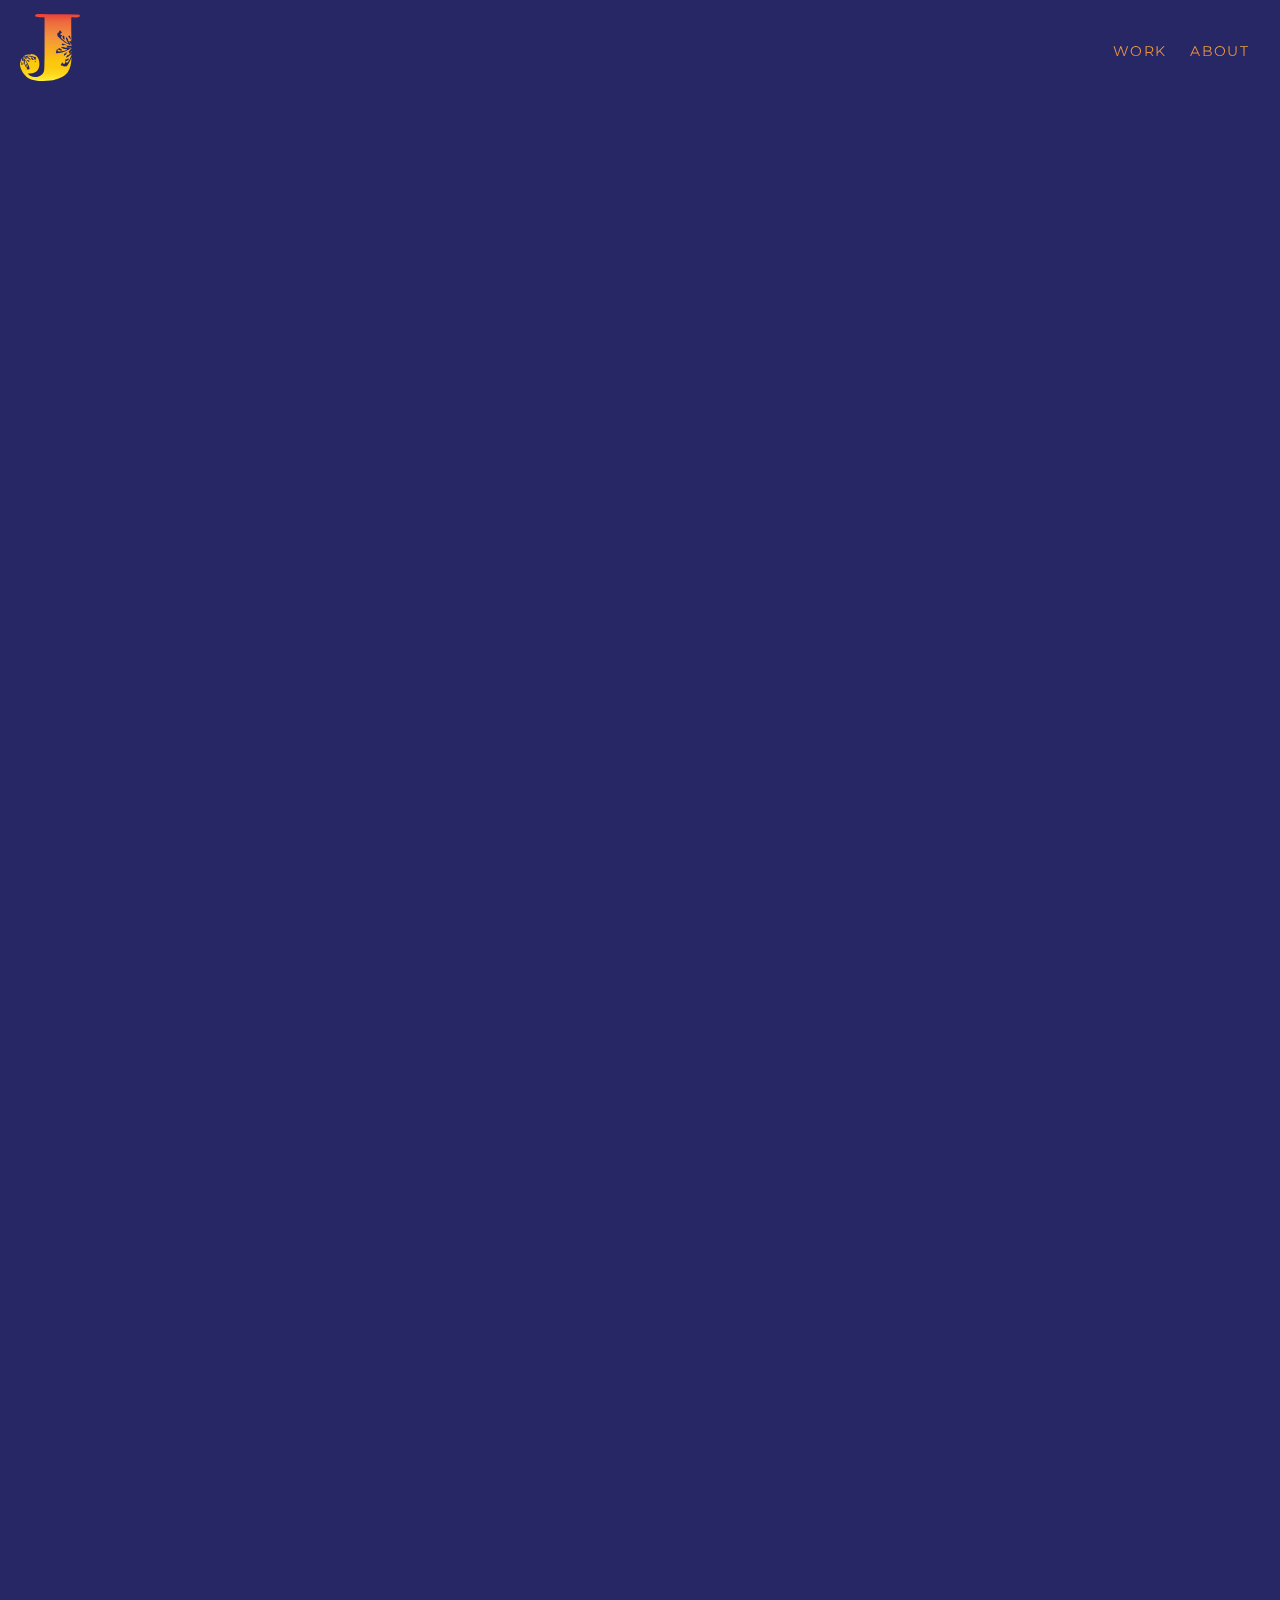
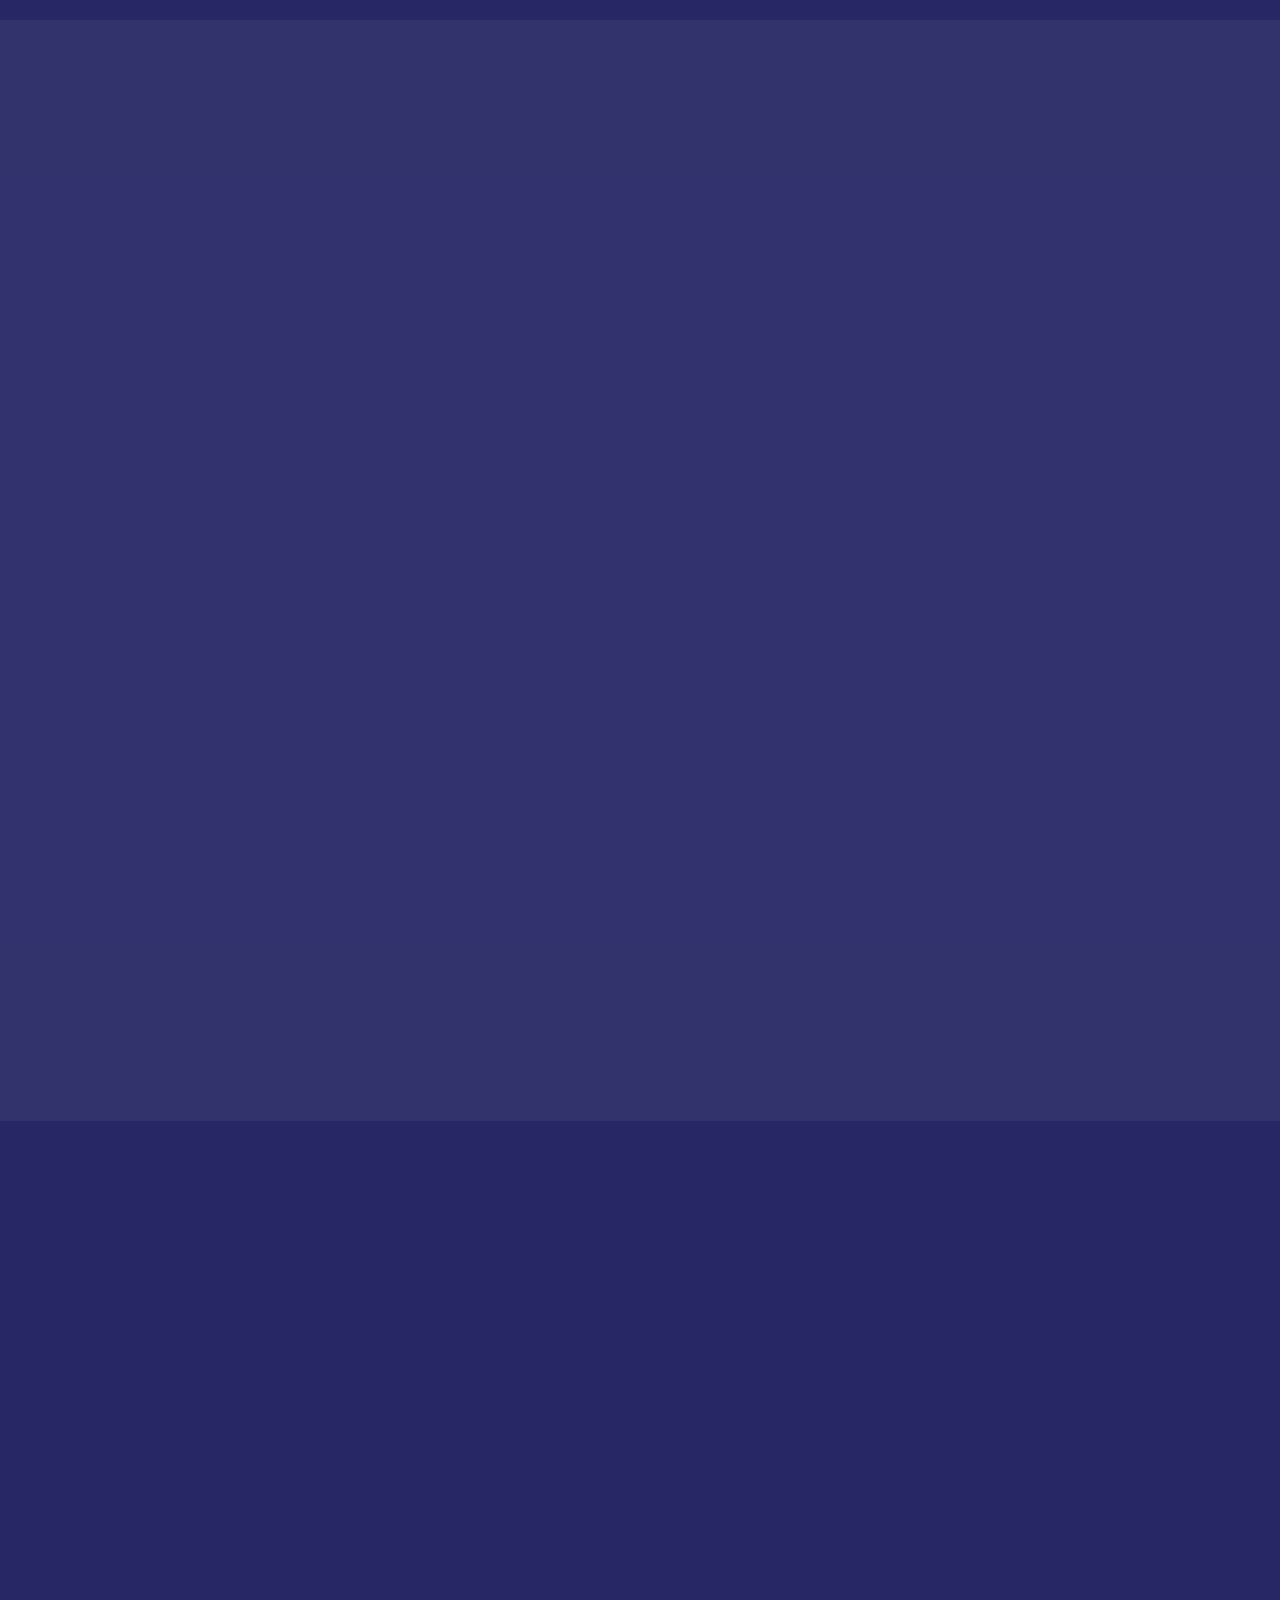
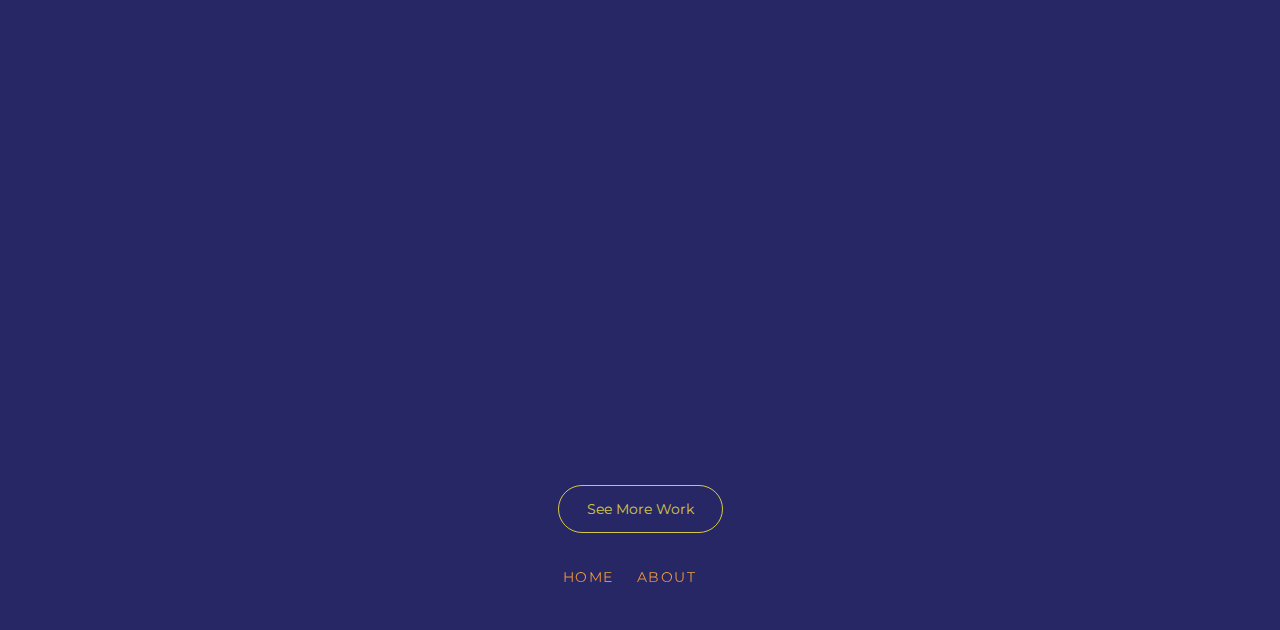
==== commit 00d661bf: "update" ====
--- a/bangkok/index.html
+++ b/bangkok/index.html
@@ -74,6 +74,7 @@
                         </div>
                 </div>
             </section>
+
             <section class="projectinfo ">
                 <div class="container revealer">
                     <!-- <h1 class="headline gallery">Three Variation</h1> -->
@@ -85,14 +86,13 @@
                         <div class="column one-half subcontent-text">
                             <h1 class="h3 gallery">Three Variation</h1>
     
-                            <p>Created three different logos after the sketching process. Made revisions (incorporated elements from one design) to the design based on feedback from peers.</p>
+                            <p>Created three different logos after the sketching process. Thailand is well-known as </p>
                         </div>
                 </div>
             </section>
             <div class="center">
                 <a href="../index.html#work" class="button">See More Work</a>
             </div> 
-
     </main>
 
     <footer class="site-footer">
@@ -106,8 +106,8 @@
 <!-- JS -->
 
 <script src="../js/scripts.js"></script>
-<script src="/js/jquery-3.4.1.js"></script>
-<script src="/js/jquery.fancybox.min.js"></script>
+<script src="../js/jquery-3.4.1.js"></script>
+<script src="../js/jquery.fancybox.min.js"></script>
 <script src="https://cdnjs.cloudflare.com/ajax/libs/jquery/3.2.1/jquery.min.js"></script>
 
 </body>
--- a/css/style.css
+++ b/css/style.css
@@ -749,6 +749,7 @@
     background-repeat: no-repeat;
     background-size: cover;
     background-position: center;
+    height: 100vh;
   }
 }
 @media (max-width: 500px) {
@@ -757,8 +758,8 @@
   background-repeat: no-repeat;
   background-size: cover;
   background-position: center;
-}
-@media (max-width: 500px) {
+  height: 100vh;
+}
   .hero.bangkok {
     background-image: url("../bangkok/img/citylogobig.png");
     background-repeat: no-repeat;
@@ -766,53 +767,51 @@
     background-position: center;
     height: 100vh; 
   }
-}
+
+  @media (min-width: 500px) {
+    .hero.sos {
+    background-image: url("../soshawaii/img/posterbig.png");
+    background-repeat: no-repeat;
+    background-size: cover;
+    background-position: center;
+  }
+}
+@media (max-width: 500px) {
+  .hero.sos {
+    background-image: url("../soshawaii/img/postersmall.png");
+    background-repeat: no-repeat;
+    background-size: cover;
+    background-position: center;
+  }
+}
+
 @media (min-width: 500px) {
-  .hero.bangkok {
-    background-image: url("../bangkok/img/citylogobig.png");
+  .hero.brochure {
+    background-image: url("../kobayashikiyochika/img/brochurefront.png");
     background-repeat: no-repeat;
     background-size: cover;
     background-position: center;
     height: 100vh;
   }
 }
-}
-  @media (min-width: 500px) {
-    .hero.sos {
-    background-image: url("../soshawaii/img/posterbig.png");
-    background-repeat: no-repeat;
-    background-size: cover;
-    background-position: center;
-  }
-}
 @media (max-width: 500px) {
-  .hero.sos {
-    background-image: url("../soshawaii/img/postersmall.png");
-    background-repeat: no-repeat;
-    background-size: cover;
-    background-position: center;
-  }
-}
-
-@media (min-width: 500px) {
   .hero.brochure {
-    background-image: url("../kobayashikiyochika/img/brochurefront.png");
-    background-repeat: no-repeat;
-    background-size: cover;
-    background-position: top;
-    height: 100vh;
-  }
-}
-
-@media (min-width: 500px) {
-  .hero.book {
-    background-image: url("../img/bookcovers.jpg");
+    background-image: url("../kobayashikiyochika/img/brochuresmall.png");
     background-repeat: no-repeat;
     background-size: cover;
     background-position: center;
     height: 100vh;
   }
 }
+
+  .hero.book {
+    background-image: url("../img/bookcovers.jpg");
+    background-repeat: no-repeat;
+    background-size: cover;
+    background-position: center;
+    height: 100vh;
+  }
+
 @media (min-width: 500px) {
   .hero.happea {
     background-image: url("../happea/img/happeapackage.jpg");
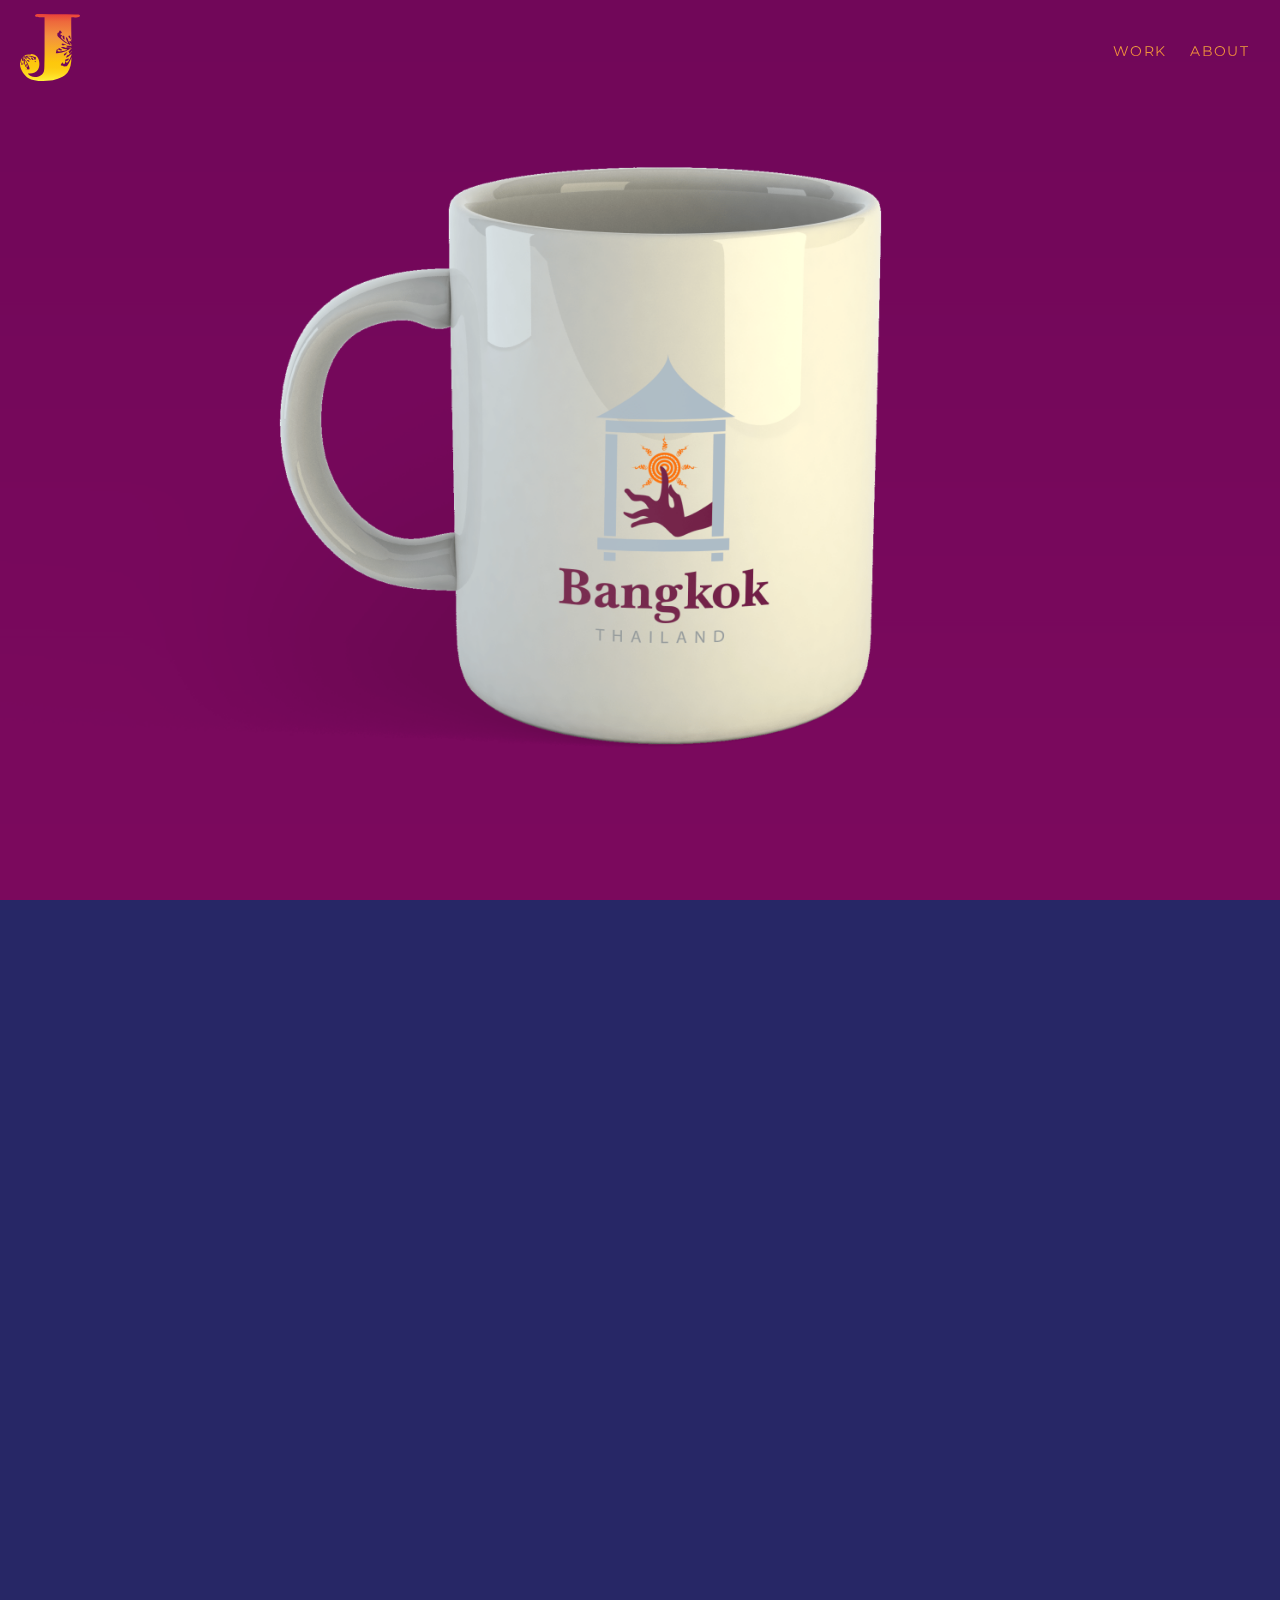
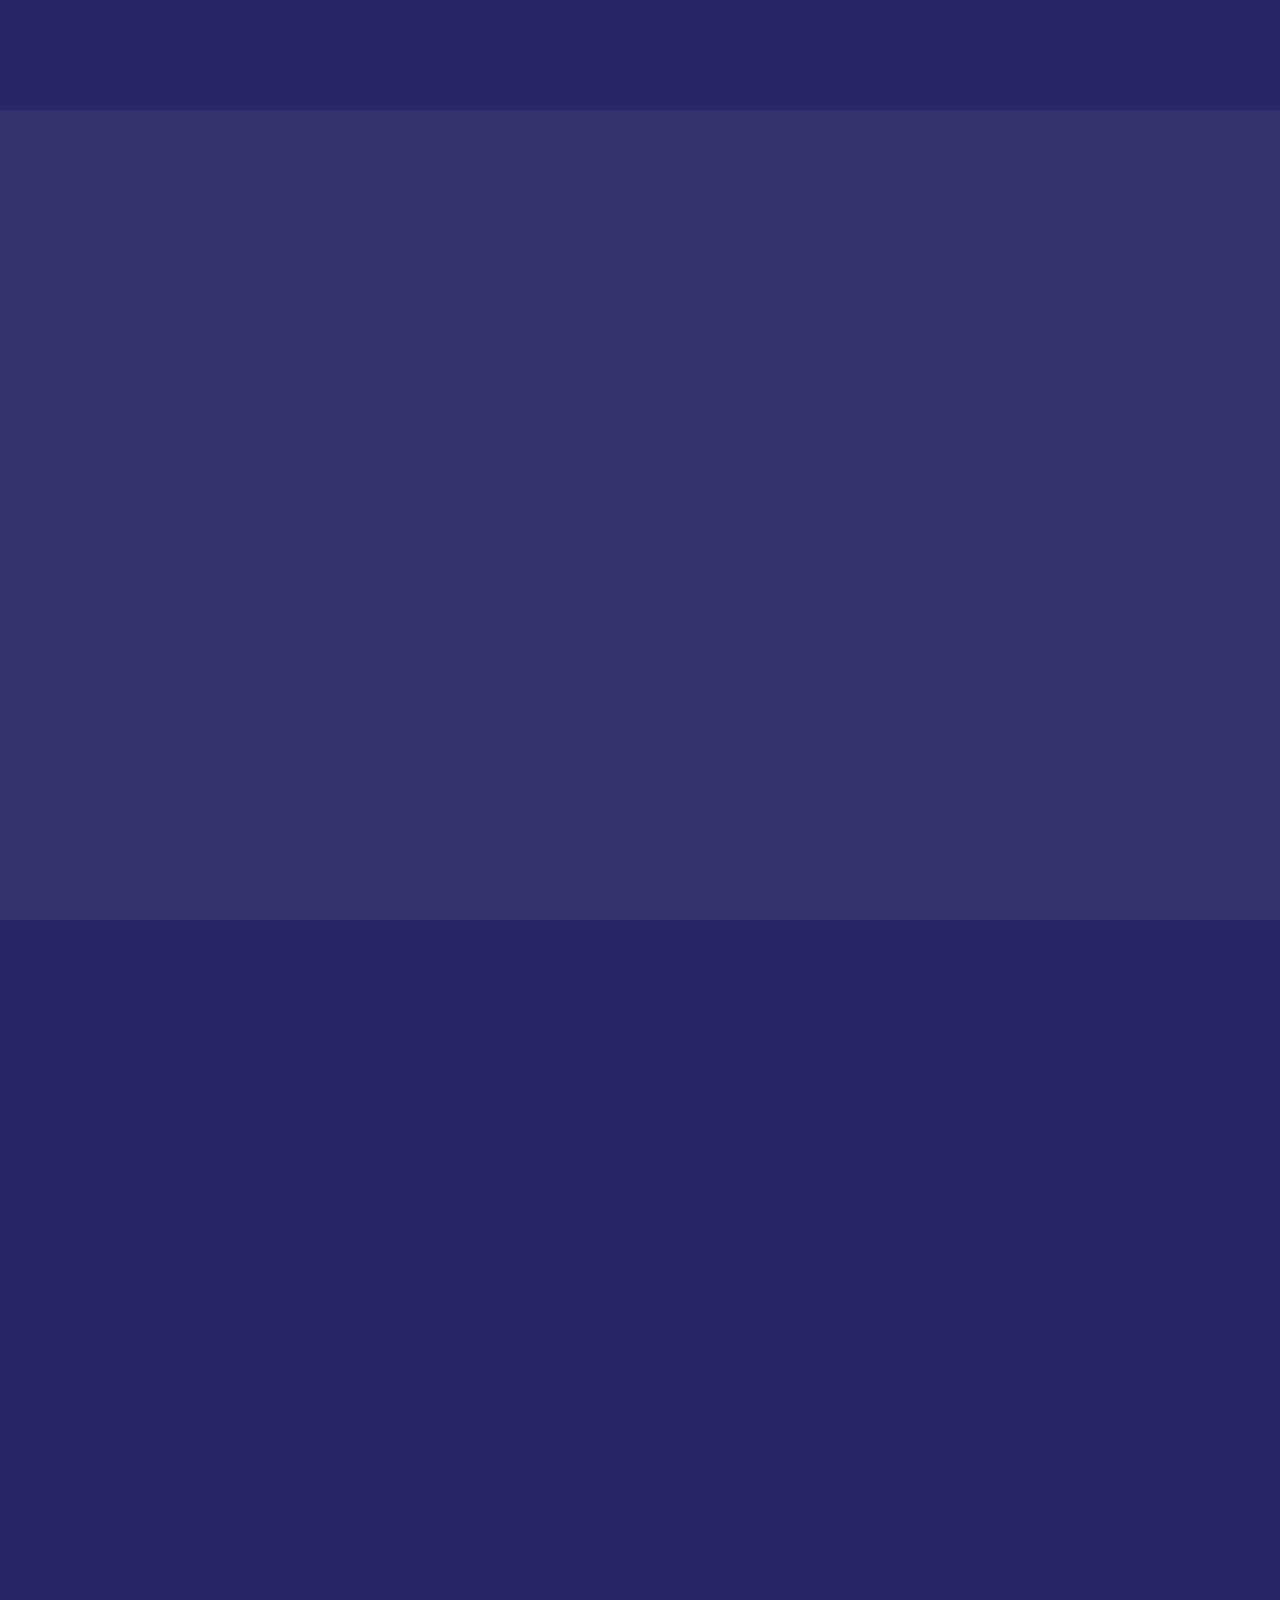
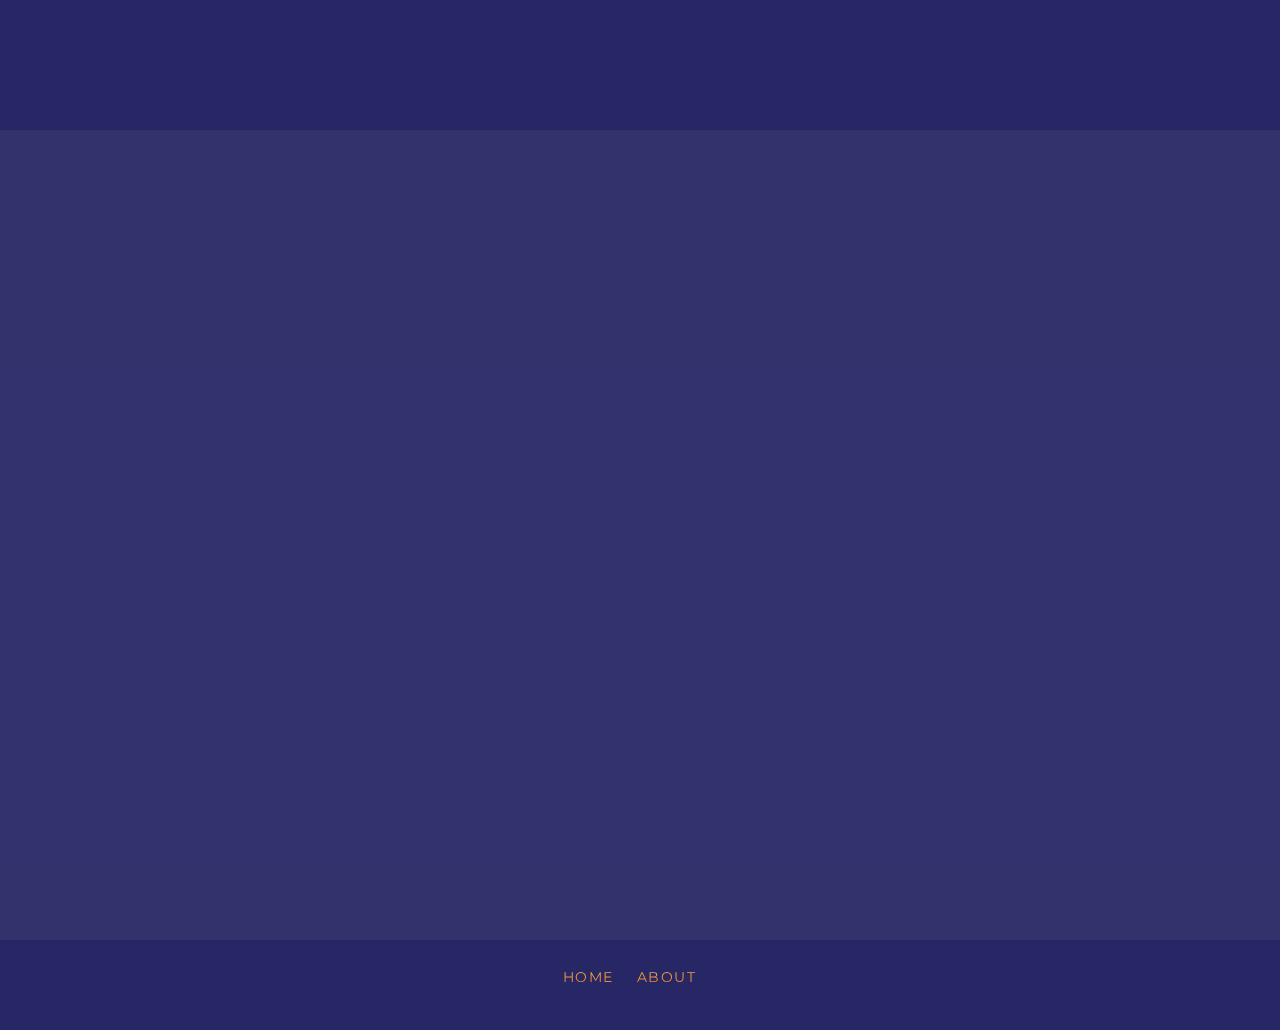
==== commit 00d1e8f8: "update" ====
--- a/bangkok/index.html
+++ b/bangkok/index.html
@@ -48,7 +48,7 @@
             <div class="container revealer ">
                 <h1 class="headline">Bangkok</h1>
                 <h2 class="subheadline">Print </h2>
-                <p> Bangkok is an exotic city, which is filled with culture and craftsmanship. The English name for Bangkok is the city of angels or gods. The dancer’s hand, sala thai, and sun represents aspects that made up of Bangkok.</p>
+                <p> Bangkok is an exotic city, which is filled with culture and craftsmanship. The English name for Bangkok is the city of angels or gods. Objective of the project was to design a logo for a city I chosen. </p>
                 <ul class="meta-list">
                     <li><span>Year:</span> 2019</li>
                     <li><span>Medium:</span> Digital</li>
@@ -86,13 +86,31 @@
                         <div class="column one-half subcontent-text">
                             <h1 class="h3 gallery">Three Variation</h1>
     
-                            <p>Created three different logos after the sketching process. Thailand is well-known as </p>
+                            <p>Created three different logos after the sketching process. Thailand is well-known as for their elephants, I found plenty imagery related to elephants. Ganesha, the elephant-headed god is popular in Thailand, a representive of a part of Thailand's culture. The dancer’s hand, sala thai, and sun represents aspects that made up of Bangkok. </p>
                         </div>
                 </div>
             </section>
-            <div class="center">
+           
+            <section class="projectinfo darker">
+                <div class=" container  revealer">
+                    <h1 class="h3 middle gallery">Final Result</h1>
+    
+                    <div class="row swapped">
+                        <div class="column subcontent-image">
+                            <a data-fancybox="gallery" href="../bangkok/img/bangkokmock.png"><img src="../bangkok/img/bangkokmock.png" alt="book variations"></a>
+                        </div>
+                        <!-- <div class="column one-half subcontent-text">
+                            <h1 class="h3 gallery">Final Result </h1>
+    
+                            <p>I went through the sketching process, used three different
+                                mediums to express the concepts and decided on the overall
+                                medium to use.</p>
+                        </div> -->
+                </div>
+                 <div class="center">
                 <a href="../index.html#work" class="button">See More Work</a>
             </div> 
+            </section>
     </main>
 
     <footer class="site-footer">
--- a/css/style.css
+++ b/css/style.css
@@ -87,6 +87,7 @@
   display: block;
   align-content: center;
   margin-bottom: 3em;
+  border-radius: 50%;
   /* margin-left: 7.5em; */
 }
 .logo {
@@ -760,6 +761,7 @@
   background-position: center;
   height: 100vh;
 }
+}
   .hero.bangkok {
     background-image: url("../bangkok/img/citylogobig.png");
     background-repeat: no-repeat;
@@ -787,7 +789,7 @@
 
 @media (min-width: 500px) {
   .hero.brochure {
-    background-image: url("../kobayashikiyochika/img/brochurefront.png");
+    background-image: url("../kobayashikiyochika/img/brochureback.png");
     background-repeat: no-repeat;
     background-size: cover;
     background-position: center;
@@ -817,7 +819,7 @@
     background-image: url("../happea/img/happeapackage.jpg");
     background-repeat: no-repeat;
     background-size: cover;
-    background-position: center;
+    background-position: center  ;
     height: 100vh;
   }
 }
